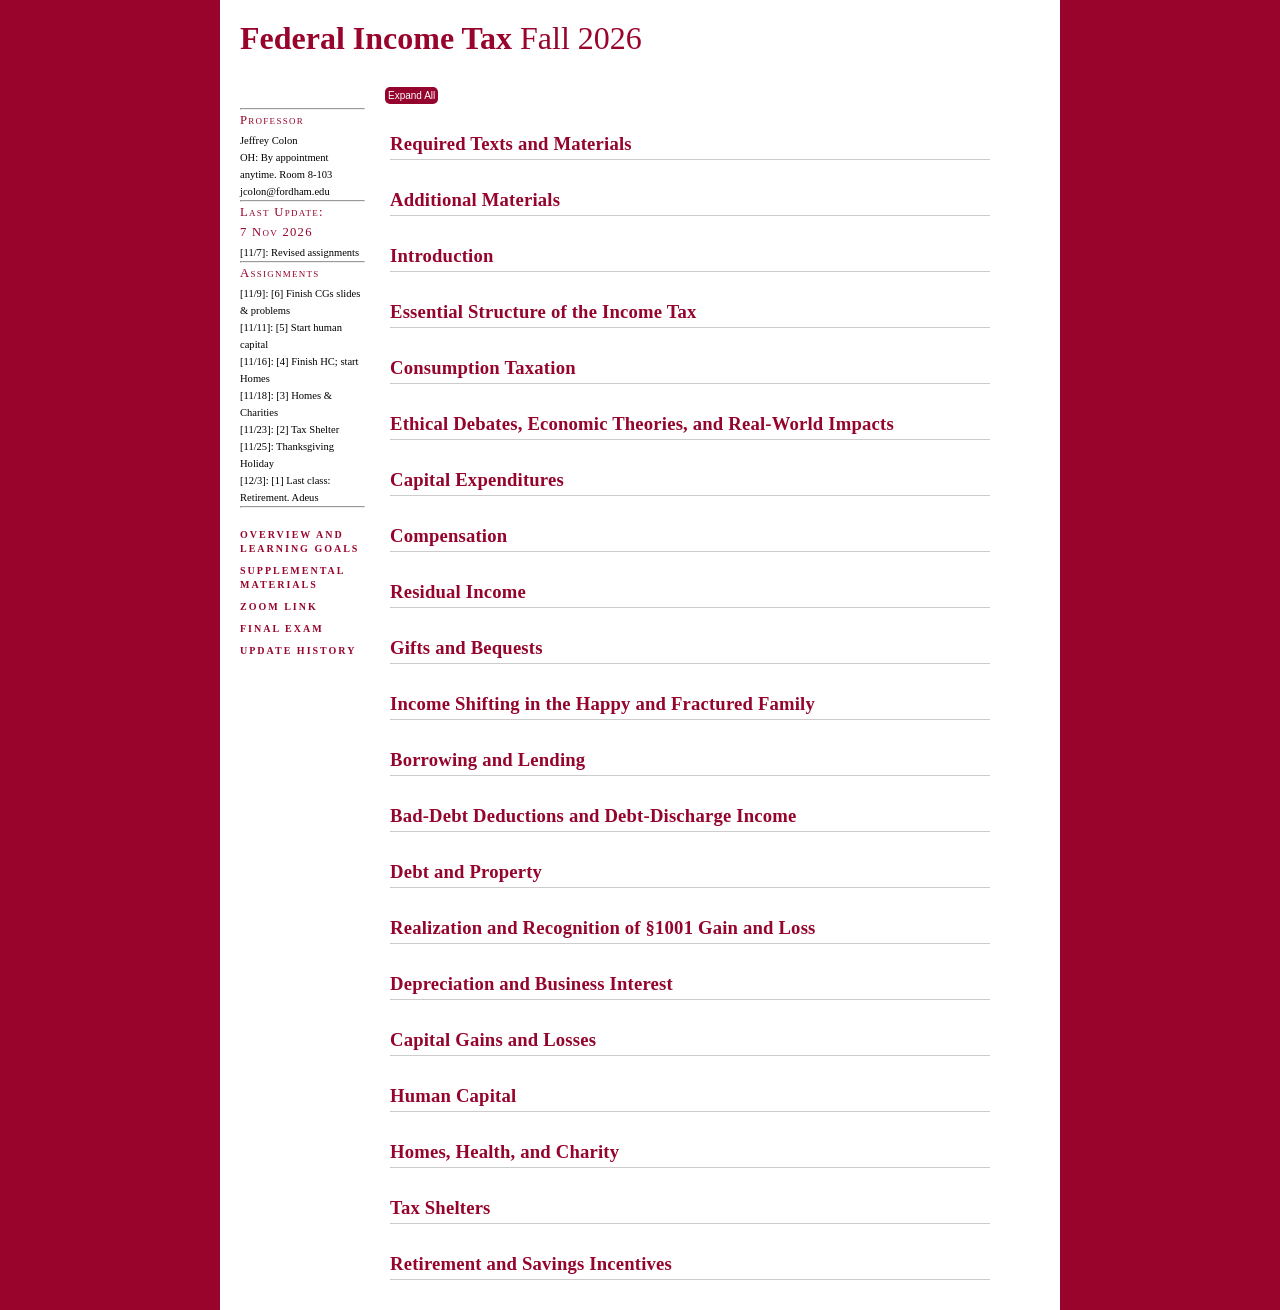
==== index.html @ 00ed0947 "Update" ====
<!DOCTYPE HTML>
  <html>
    <head>
      <title>Federal Income Tax 2026</title>
      <link href="global.css" type="text/css" rel="stylesheet">
      <style type="text/css">
    </style>
    
    <style>
      .reading {
          display: none;
      }
  
      h3 {
          cursor: pointer;
      }
   
   
      #toggle-all {
            margin-left: 20px;
            padding: 3px 3px;
            font-size: 10px; 
            background-color: #94042c;
            color: white;
            border: none;
            border-radius: 5px;
            cursor: pointer;
        }

        #toggle-all:hover {
            background-color: #94042c;
        }

   
   </style>

  
  </head>

<body>

<div class="content">
 <div class="title">
   <strong>Federal Income Tax</strong> Fall 2026
  </div>
  <br>
  
  <div class="sidebar">
        
    <div>
      <hr>
      <h1>Professor</h1>
      <small>Jeffrey Colon</a>
        <br>
      OH: By appointment anytime.
      Room 8-103
      jcolon@fordham.edu
      </small>
        <br>
        <hr>
      <h1>Last Update: 
        <br>7 Nov 2026</h1>  
        <small>
        
        [11/7]: Revised assignments
        </small>
          
        <hr>      
      <h1>Assignments</h1>
        <small>
        
        [11/9]: [6] Finish CGs slides & problems
          <br>
        [11/11]: [5] Start human capital
          <br>
        [11/16]: [4] Finish HC; start Homes
          <br>
        [11/18]: [3] Homes & Charities
          <br>  
        [11/23]: [2] Tax Shelter
          <br>
        [11/25]: Thanksgiving Holiday 
          <br>
        [12/3]: [1] Last class: Retirement.  Adeus
        </small>                  

        
      <hr>
      
    </div>
 
    <div data-spy="affix" data-offset-top="500" class="navbar affix-top">
      <div class="affix-child">
        <b> Something Extra</b>
      </div>
      <ul class="menu nav">
        <li class="active">
          <a href="overview.html"> <strong>Overview and Learning Goals</strong></a>
        </li>
        <li>
          <a href="extraresources.html"><strong>Supplemental Materials</strong></a>
        </li>
        <li>
          <a href="zoomlinks.html"><strong>Zoom link</strong></a>
        </li>
        
        <li>
          <a href="finalexam.html"><strong>Final Exam</strong></a>
        </li>

        <li>
          <a href="updatehistory.html"><strong>Update History</strong></a>
        </li>

      </ul>
    </div>


  </div>
   
  <button id="toggle-all">Expand All</button>

  <div class="article">

    <h3>Required Texts and Materials</h3>
    <ul class="reading">
      <li> Geier & Ricks, <em><a href="Geier-Ricks-Tax-11thEd-2025.pdf">U.S. Federal Income Taxation of Individuals</em> (2025)</a> (FIT).  The book is free!  Students may find useful to print it out and perhaps have it spiral bound.
          <ul>
            <li>Here's a <a href="https://docs.google.com/spreadsheets/d/1Tv4eVayvP6H67fetEHwWqNyU2NQYkloZyrz1DYq6rKU/edit?usp=sharing">spreadsheet </a>to note any errata.</li>
          </ul>  

      
      <li>The Code and Regs we'll be using this semester are here:  <a href="FIT CodeRegs 6Jan26.pdf">2026 FIT Code and Regs </a>, which is current through June 2026.  I recommend that you print it out (it's around 220 pages) and perhaps spiral bind it and keep it next to you to mark up during class and while doing the problems and readings.  You are welcome to use a commercial printed version, such as Foundation Press or CCH, which I prefer.  If you opt for a printed version, make sure that it reflects the OBBBA changes in 2025. </li> 
      
      <li>The Code and Regs are available on line at <a href="https://www.taxnotes.com/research">Tax Materials</a>. This is a fantastic free database of fundamental tax materials. On the Supplemental Materials, I show how to make a bookmark that will take you directly to the appropriate code or regulation section. All relevant tax materials are also available on BLaw, WL, Lexis, or Vital Law.</li>
     
      <li>Here is the <a href="FITCodeAndRegSections.xlsx">spreadsheet </a>listing the Code and Regs sections that was used to generate the class Code & Regs and the webpage of <a href="https://www.lawskypracticeproblems.org/codeandregs">Sarah Lawsky (Code & Regs) </a>where you can create you own.  Note, if the pdf exceeds 450 pages, the software will not generate footers with the applicable section numbers, which can make it difficult to figure where you are.</li>
      
      <li>For each topic, first read <em>FIT</em> and then any additional readings and problems.  Use the slides to focus on the important materials that we'll cover during the lectures.  Unless otherwise specified, you should do all of the problems in FIT, which I'll supplement with additional problems throughout the semester.</li> 

      <li>An interesting podcast on the use of AI by a large, NY law firm (Lowenstein): <a href="https://podcasts.apple.com/us/podcast/why-ai-might-actually-create-more-work-for-lawyers/id1056200096?i=1000776561632">AI and Lawyers</a> (July 2026)</li></li>

     
     
    </ul>
 
    <h3>Additional Materials</h3>

    <ul class="reading">  
     Below are additional readings and materials to which we'll refer throughout the semester.  This list may be updated during the semester, if necessary.
       <br>
        <ul>
          <li>  <a href="https://taxlawcenter.org/the-federal-tax-system-explained"> Fed. Tax System Explained (NYU)</a></li>
          <li><a href="https://www.irs.gov/newsroom/understanding-irs-guidance-a-brief-primer">Primer on IRS Guidance</a></li>
          <li><a href="https://taxlawcenter.org/tealbook/policy-options">Options to Broaden the Tax Base (NYU)</a></li>
          <li><a href="https://taxfoundation.org/tax-reform-guide/">Option to Reform America's Tax Code (Tax Foundation)</a></li>
          <li><a href="https://www.irs.gov/newsroom/irs-releases-tax-inflation-adjustments-for-tax-year-2026-including-amendments-from-the-one-big-beautiful-bill">Inflation adjustments for 2026 (abridged list)</a>; <a href="https://www.irs.gov/pub/irs-drop/rp-25-32.pdf">Rev. Proc. 2025-32 (unabridged list)</a></li>
          <li><a href="2025 1040.pdf"> Form 1040 (2025)</a></li>
          <li><a href="2025 Schedule 1-A.pdf">Form 1040 Schedule 1</a> (additional income and adjustments) </li>
          <li><a href="2025 Schedule 2.pdf">Form 1040 Schedule 2</a> (additional taxes)</li>
          <li><a href="2025 Schedule 3.pdf">Form 1040 Schedule 3</a> (additional credits and payments)</li>
          <li><a href="https://www.irs.gov/forms-pubs/schedules-for-form-1040">Additional 1040 Schedules</a> (A, B, C, etc.)</li>
          <li><a href="Britney Spears TC Edited.pdf">Tax me baby one more time</a>. Britney Spear's 2025 Tax Court petition. </li>
          <!-- <li><a href="Ways and Means Tax Proposals 18Jan25">Ways and Means Revenue Estimates for Tax Proposals (Jan 2025)</a></li> -->
        </ul>
    
    
     <!-- table id="homeworks"> 
         <tr>
            <td> Homework </th>
            <td> Due Date</th>
            <td colspan="3">Solutions</th>
            </tr>
          <tr>
            <td><a href="https://www.irs.gov/newsroom/understanding-irs-guidance-a-brief-primer">Primer on IRS Guidance</a></td>
            <td><a href="https://www.irs.gov/pub/irs-pdf/f1040.pdf"> Form 1040 (2023)</a></td>
            <td><a href="https://www.irs.gov/pub/irs-pdf/f1040s1.pdf">Form 1040 Schedule 1 </a> </td>
            
          </tr>
      </table>    -->     
    </ul> 
    

   <h3>Introduction</h3>

    <ul class="reading">  
      <li>
          <small>FIT:</small> Introduction (skim lightly),
          
          <small class="pull-right">
            <a href="slides/FIT_Intro_2026F.pptx" class="link link-slides">Slides</a>  
          </small>
          
          but substitute this brief description of <a href="Loper Excerpt.pdf">Loper Bright v. Raimondo (S. Ct. 2024)</a> for the discussion of <em> Chevron</em> on pp. xxv-xxvi.  For the truly ambitious, here's the unabridged case: <a href="https://www.taxnotes.com/tax-notes-today-federal/litigation-and-appeals/supreme-court-overrules-chevron/2024/07/01/7kdy7">Loper Bright Enterprises Inc. v. Raimondo</a>, 144 S. Ct. 2244 (2024).  This case potentially promises a lifetime of future tax litigation.
      </li> 

      <li>Skim very lightly Britney's Tax Court petition under Additional Materials</li>
       
      <li>
        <small>CODE & REGS</small>:
        7805(a), (b), and (e); 1502; 7701(a)(1) and (3); 301.7701-3(a) and (b)(1)(ii) (all skim only)
      </li> 

      </li>
    </ul> 

   <h3>Essential Structure of the Income Tax</h3>
       <ul class="reading">  
          <li>
            <small>FIT</small>: Ch. 1, but pp. 32-43 skim only
            <small class="pull-right">
              <a href="slides/FIT_StructureIncomeTax_2026F.pptx" class="link link-slides">Slides</a>  
            </small>  
          
            <ul>
              <li>Because this chapter presents an overview of many of the topics that we'll cover this semester, it can be a bit of a slog.  But don't despair, as we have the entire course to fill in the details.  I recommend coming back and reviewing this chapter, especially Part A, throughout the semester. </li>

              <li>We cover problems on pp. 24-25 after slide 13.</li>

              <li>For the rate tables on p. 31 and problem 1 on p. 43, substitute the inflation adjusted rates in Rev. Proc. 2025-32 under additional materials (or the slides).  For prob. 2 on p. 44, read &sect;170(b)(1)(G)(iii)(I) and &sect;170(p).  </li>

  

            </ul>
                
              <li>
                <small>CODE & REGS</small>: 1(a) and (c); 61(a)(1)-(14); 61(a); 61(a)(1), (2), (3), (4), and 17; 63(a), (b) (c)(7), (d), (3); 67(a), (b), and (g); 161; 165(a) and (c); 167(a); 262(a); 263(a)(1) and (2); 1001(a) and (b); 1011(a); 1012(a); 1211(b); 1221 and 1222. All are skim lightly but should be referred to when doing the problems.  We'll revisit these provisions later in the semester.
              </li>

           
          
          <li>
            <small>ADDITIONAL READINGS & MATERIALS</small>
              <ul>
                <li>Skim Form 1040 and Schedules 1-3 </li>
              </ul>
          </li>
          
        </ul>

      <h3>Consumption Taxation</h3>

            <ul class="reading">  
            <li>
                <small>FIT:</small> Ch. 2
                    <small class="pull-right">
                    <a href="slides/FIT_ConsumptionTaxes_2026F.pptx" class="link link-slides">Slides</a>  
                </small>
              
              <li>
                <small>CODE & REGS:</small> 103; 163(a), (d)(1) and (k); 179(a); 121(a), (b)(1) and (2); 219(a); 265(a)(2); 408A(c)(1); 530A; 1014(a)(1).  All are skim very lightly as we'll come back to them later in the semester.
              </li>
          </ul> 

         
        
      
    <h3>Ethical Debates, Economic Theories, and Real-World Impacts</h3>

      <ul class="reading">  
          <li>
              <small>FIT:</small> Ch. 3: Focus on pp. 62-65; pp. 69-70 (overview of progression of tax rates over time; skim lightly); pp. 72-81 (skim the charts, some of which are updated in the slides); 82-85 (to Fairness & Wage Tax); 89; and 99-103 (tax expenditures).
                  <small class="pull-right">
                  <a href="slides/FIT_EthDebate_2026F.pptx" class="link link-slides">Slides</a>  
              </small>
       

            <ul>
              <li>This chapter covers a lot of tax policy issues, many of which are subject to fierce debates.  We won't have time to cover all of the topics in great detail.  If these topics interest you, I recommend taking the Tax Policy class, which is offered each year.</li>
            </ul>
  
          <li> <small>CODE & REGS</small>
            
          <li><small>ADDITIONAL READINGS</small>: 
            <ul>
              <li>Some of issues relating to the distribution of wealth and tax liabilities, including issues on how to measure income and taxes, are covered very clearly in this recent JCT report, <a href="JCT_47_24 High Income Taxpayers.pdf">Present Law and Background on the Income Taxation of High Income and High Wealth Taxpayers</a>, JCX-47-24 (Sept. 10, 2024).  Please just skim the tables.  
              <li> <a href="US Taxes Too High Or Too Low Choose Your Chart.pdf">Are Americans Overtaxed? (BB Jan 2025)</a>
            </ul>
          
           
      </ul> 


    <h3>Capital Expenditures
      </h3>

      <ul class="reading">  
       <li>
          <small>FIT:</small> Ch. 4
              <small class="pull-right">
              <a href="slides/FIT_CapExpend_2026S.pptx" class="link link-slides">Slides</a>  
          </small>
       
       <li><small>CODE & REGS:</small> 162(a); 212; 263(a)(1); 263A(a) and (b); 1.263(a)-1(a), (d), and (f); 1.263(a)-2(d)(1), (e)(1), (f)(1) and (2)(iii); 1.263(a)-3(d), (h)(1), (i)(1), (j)(1), (k)(1), and (l)(1); 1.263(a)-4(b)(1) and (3), (c), (d)(2), (d)(3), (d)(4), (e)(4)(iii), (f)(1) and (8); 1.263-5(a)(1)-(10).  The list is a bit long, but you only need to skim the listed regs.

        <li>Here is a pdf of the <a href="263 Regulations.pdf">263 Regulations </a>in all of their glory.  The software used to generate the Code & Regs doesn't permit choosing subparagraphs of the regulations, and given their length, it can't generate a footer with the page numbers and section numbers.  You may wish to separate the particular provisions we cover in class and manually insert them in your Code & Regs.</li>
       
       <li><small>ADDITIONAL READINGS</small>
          <ul>
            <li><a href="https://www.taxnotes.com/research/federal/irs-guidance/revenue-rulings/indopco-decision-doesnt-affect-deductibility-of-advertising-costs/dgn2?highlight=92-80">Rev. Rul. 92-80</a></li>
            <li><a href="https://www.taxnotes.com/research/federal/irs-guidance/revenue-rulings/indopco-does-not-affect-training-costs/dgxk?highlight=96-62">Rev. Rul. 96-62</a></li>
          </ul>
      
      
      </ul>


    <h3>Compensation</h3>

    <ul class="reading">  
     <li>
        <small>FIT:</small> Ch. 5
            <small class="pull-right">
            <a href="slides/FIT_Compensation_2026S.pptx" class="link link-slides">Slides</a>  
        </small>
      
      <li>   
        <small>CODE & REGS</small>: 61(a)(1); 83(a), (b), (c), and (h); 102(c); 119(a) and (b); 132(a)-(f), h(2)(A) and h(3), and j(1); 224; 225; 1.61-2(a)(1), (d); 1.83-7(a); all of the 132 regulations cited in the problems on pp. 140-142; 
       
      <li>
        <small>ADDITIONAL READINGS</small>: 
          <ul> 
            <li><a href="https://www.taxnotes.com/research/federal/irs-guidance/notices/guidance-provided-tip-overtime-income-deductions-2025/7t9d6">Rev. Proc. 2025-69 </a>, which provides guidance on determining and reporting tips and overtimes under &sect&sect224 and 225.  Skim lightly only as it could be useful to assist any friends or family receiving tips or overtime.

          </ul>
    </ul> 

   <h3>Residual Income</h3>

    <ul class="reading">  
     <li>
        <small>FIT:</small> Ch. 6
            <small class="pull-right">
            <a href="slides/FIT_Residual_Income_2026F.pptx" class="link link-slides">Slides</a>  
        </small>
      
      <li>   
        <small>CODE & REGS:</small> 61; 109; 1019
       
      <li>
        <small>ADDITIONAL READINGS:</small>
        <ul>
          <li><a href="https://www.prnewswire.com/news-releases/distinctive-assets-once-again-celebrates-hollywoods-biggest-night-with-its-legendary-everyone-wins-nominee-gift-bags-302700642.html">Oscar freebie bag items</a>For 2026, the Oscar freebie bag is worth 360k</li>
          <li><a href="Sherrif Inmate Food.pdf">Sheriff's use of inmate food fund is taxable income</a></li>
          <li><a href="https://www.taxnotes.com/research/federal/court-documents/court-opinions-and-orders/supreme-court-upholds-mandatory-repatriation-tax-moore/7kd4v">Moore v. US</a> 602 U.S. 572 (2024)</li>
        </ul>
    </ul> 

  <h3>Gifts and Bequests</h3>

    <ul class="reading">  
     <li>
        <small>FIT:</small> Ch. 7
            <small class="pull-right">
            <a href="slides/FIT_GiftBequest_2026S.pptx" class="link link-slides">Slides</a>  
        </small>
      
      <li>   
        <small>CODE & REGS:</small>101(a), (c), and (g)(1); 102; 1014(a); 1015(a); 1041(a) and (b) 

      
       
      <li>
        <small>ADDITIONAL READINGS:</small>
        <ul>
          <li><a href="Sugar Daddies.pdf"> Tax Issues of Sugar Daddy Relationship</a> </li>
          
          <li><a href="propublica.org-How Harlan Crow Cut His Taxes With Clarence Thomas Cruises  ProPublica.pdf">Gift Tax Issues of Justice Thomas</a></li>

          <li>Recent TC gift case<a href="https://www.casemine.com/judgement/us/6098db734653d030f4640555">, Pesante v. CIR</a>, Bench Opinion, (2021)</li> (skim only).

          <li><a href="PLR 7004070461A.docx">PLR 7004070461A</a> Taxation of receipts from panhandling</li>

          <li><a href="https://www.taxnotes.com/research/federal/court-documents/court-opinions-and-orders/earnings-from-street-hustling-is-self-employment-income/1q3l6?highlight=panhandling">Basada v. CIR (TC Mem. 1998-144)</a> What if panhandling is part of other street hustling activities such as pimping and gambling?</li>

          <li> <a href="CRS Estate and Gift.pdf">Overview of G&E Tax</a>.  Notice how few people this affects.  Trusts are discussed on pp. 18-20.  Skim lightly only.      
        </ul>
          
    </ul>   
  
  <h3>Income Shifting in the Happy and Fractured Family</h3>

      <ul class="reading">  
       <li>
          <small>FIT:</small> Ch. 8
              <small class="pull-right">
              <a href="slides/FIT_IncomeShifting_2026F.pptx" class="link link-slides">Slides</a>  
          </small>
        
        <li>   
          <small>CODE & REGS:</small>1(a)-(e) (skim rate schedules), 1(g) (skim very lightly); Note: all the trust provisions are skim lightly only, but you should refer to them to answer the problems on pp. 220-221, 671; 673(a); 674(a); 675 (skim lightly); 676(a); 1041; <a href="https://www.taxnotes.com/research/federal/cfr26/301.7701-18">301-7701-8 </a> (definition of husband and wife for federal tax purposes)
         
        <li>
          <small>ADDITIONAL READINGS</small>
      </ul>     

  <h3>Borrowing and Lending</h3>

      <ul class="reading">  
       <li>
          <small>FIT:</small> Ch. 9
              <small class="pull-right">
              <a href="slides/FIT_BorrowLend_2026F.pptx" class="link link-slides">Slides</a>  
          </small>
        
        <li>   
          <small>CODE & REGS:</small>61(a)(4); 72(a)(1),(b)(1), (b)(3)(A), (e)(4)(A), (t)(1) and (2); 163(e); 1.263(a)-4(d)(2)(i)(B) and (d)(2)(vi); 1272(a)(1); 1341; 7872 (just subsections covered in class and readings)
         
        <li>
          <small>ADDITIONAL READINGS</small>
            <ul>
              <li><a href="Tunkle v CIR 2026.pdf">Tunkle v. CIR</a> (2026)</a> (recent case involving the former Sec. of the Treasury)</li>
              <li><a href="https://www.taxnotes.com/research/federal/court-documents/court-opinions-and-orders/tax-court-decision-vacated-hyatt-loyalty-program-case/7vrcn">Hyatt Corp. v CIR</a> (7th Cir. 2026) (claim of right issue)</li>
            </ul>


      </ul>     

    <h3>Bad-Debt Deductions and Debt-Discharge Income</h3>

      <ul class="reading">  
       <li>
          <small>FIT:</small> Ch. 10
              <small class="pull-right">
              <a href="slides/FIT_BadDebt_COD_2025S.pptx" class="link link-slides">Slides</a>  
          </small>
        
        <li>   
          <small>CODE & REGS: 108 (just subsections covered in class), 1017</small>
         
        <li>
          <small>ADDITIONAL READINGS</small>
      </ul>     


    <h3>Debt and Property</h3>

      <ul class="reading">  
       <li>
          <small>FIT:</small> Ch. 11
              <small class="pull-right">
              <a href="slides/FIT_DebtandProperty_2026S.pptx" class="link link-slides">Slides</a>  
          </small>
        
        <li>   
          <small>CODE & REGS:</small>108(c), (e)(5); 1001(b); 1.1001-2(a)(1) and (2); 1.1001-2(c), Examples 7 (recourse) and 8 (nonrecourse)
         
        <li>
          <small>ADDITIONAL READINGS</small>
      </ul> 

    <h3>Realization and Recognition of §1001 Gain and Loss</h3>

      <ul class="reading">  
       <li>
          <small>FIT:</small> Ch. 12
              <small class="pull-right">
              <a href="slides/FIT_NonrecognitionGL_2026S.pptx" class="link link-slides">Slides</a>  
          </small>
        
        <li>   
          <small>CODE & REGS:</small>1001(a)-(d); 1031(a)-(d); 1033(a)(1), (2)(A) and (B), 1033(b)(1) and (2), 1033(e); 1223(1) and (2); 1.1031(d)-2, Exs. 1 and 2 (covers the rules for transfers and receipt of encumbered property--a bit tricky)
         
        <li>
          <small>ADDITIONAL READINGS</small>
            <ul>
              <li> <a href="https://www.americanbar.org/groups/real_property_trust_estate/resources/real-estate/1031-exchange/?login">Overview of 1031</a>.  ABA overview of 1031 exchanges.</li>
            
              <li><a href="https://www.taxnotes.com/tax-notes-today-federal/capital-gains-and-losses/irs-extends-replacement-period-livestock-sold-due-drought/2026/09/16/7wpbc">Replacement Period for Livestock</a></li>

              <li><a href="https://www.taxnotes.com/tax-notes-today-federal/charitable-giving/couples-casualty-loss-charitable-reservist-deductions-denied/2026/09/24/7wq2t">Williams v. CIR</a> (TC 2026). How not to obtain a casualty loss deduction (skim lightly) </li>


            </ul>
      </ul> 

    <h3>Depreciation and Business Interest</h3>

      <ul class="reading">  
       <li>
          <small>FIT:</small> Ch. 13
              <small class="pull-right">
              <a href="slides/FIT_DepreciationBusInt_2026F.pptx" class="link link-slides">Slides</a>  
          </small>
        
        <li>   
          <small>CODE & REGS: 163(j) (skim only); 167(a) and (c); 168(a)-(e); 179(a), (b)(1)-(3), (d)(1), (e); 280F; 1016(a)(2)</small>
         
        <li>
          <small>ADDITIONAL READINGS</small>
            <ul>
              <li> Note: some of the limits under 179, 280F have been modified since the book was published. Pls check the spreadsheet for the new numbers.</li>
              <li> <a href="https://www.irs.gov/pub/irs-drop/n-26-11.pdf">Notice 2026-11</a> (interim guidance on 168(k)) The lightest of skim</li> 
            </ul>
      </ul> 


    <h3>Capital Gains and Losses</h3>

      <ul class="reading">  
       <li>
          <small>FIT:</small> Ch. 14, skip 397-398 (1212(b) carryover rule)
              <small class="pull-right">
              <a href="slides/FIT_CapitalGainsLosses_2026S.pptx" class="link link-slides">Slides</a>  
          </small>
        
        <li>   
          <small>CODE & REGS: 1(h); 1221; 1231, 1245, 1250; and 1411</small>
         
        <li>
          <small>ADDITIONAL READINGS</small>
            <ul>
              <li> <a href="History of Adjusting Basis for Inflation Mar 2026.pdf">Brief history of adjusting basis for inflation</a> (Mar. 2026)</li>
              <li> <a href="Real Estate Recapture Mar 2026.pdf"> Discussion of some of the tax issues of real estate investing, including depreciation and capital gains.</a> (Mar. 2026)</li>
            </ul>
      </ul> 

   

  <h3>Human Capital</h3>

       <ul class="reading">  
       <li>
          <small>FIT:</small> Ch. 16
              <small class="pull-right">
              <a href="slides/FIT_HumanCapital_2026F.pptx" class="link link-slides">Slides</a>  
          </small>
        
        <li>   
          <small>CODE & REGS: 117; 127; 25A; 104(a)(2); 221; 1.162-5(a)</small>
         
        <li>
          <small>ADDITIONAL READINGS</small>
            <ul>
              <li><a href="https://www.taxnotes.com/taxpractice/individual-income-taxation/settlement-proceeds-taxable-lack-claimed-injury-or-sickness/2025/10/06/7t29w">Fortune-Paladino v. CIR</a>T.C. Memo. 2025-101 (2025) (taxation of settlement proceeds for emotional distress)</li>
              <li><a href="https://www.irs.gov/publications/p970.html">IRS Pub. 970: Tax Benefits for Education (2025)</a></li>
              <li><a href="Students Loans NYT Apr 2026.pdf">NYT Article (Apr 2026) on the non-payment of students loans and the limits of qualified scholarships for one Princeton student </a> </li>
            </ul>
      </ul> 

  <h3>Homes, Health, and Charity</h3>

      <ul class="reading">  
      <li>
         <small>FIT:</small> Ch. 17: skip 507-510
             <small class="pull-right">
             <a href="slides/FIT_HomeHealthCharity_2026S.pptx" class="link link-slides">Slides</a>  
         </small>
       
       <li>   
         <small>CODE & REGS: 36B (skim); 105(b) and 106; 121; 125(d), (f) and (i); 163(h)(3); 165(c)(3) and (h); 170(a), (b)(1)(A)(ii), (b)(1)(B), (b)(1)(C)(i), (b)(1)(I), (e)(1)-(3), 170(p); 213; 223 (skim); 1.170A-1(c)(1)</small>
        
       <li>
         <small>ADDITIONAL READINGS</small>
          <ul>
            <li><a href="https://www.irs.gov/pub/irs-wd/202505002.pdf">PLR 202505002</a> (deductibility of of IVF procedures, gestational surrogacy)</li>
            <li><a href="https://www.taxnotes.com/tax-notes-today-federal/charitable-giving/failure-get-qualified-appraisals-excused-deduction-dispute/2025/04/10/7ryq7">WT Art Part. v. CIR, TC Memo 2025-30</a>  (skim very lightly; illustrates the administrative challenges and hurdles of large art donations). </li>
          </ul>
     </ul> 

  <h3>Tax Shelters</h3>

     <ul class="reading">  
      <li>
         <small>FIT:</small> Ch. 15: pp. 432-439, 446-451 (skim lightly only); 451-461
             <small class="pull-right">
             <a href="slides/FIT_TaxShelters_2026S.pptx" class="link link-slides">Slides</a>  
         </small>
       
       <li>   
         <small>CODE & REGS:  163(d); 461(l); 465(a)(1), (b)(5), (b)(6); 469(a)(1)(A), (a)(2), (b), (c)(7), (e)(1), (g), (i); </small>
        
       <li>
         <small>ADDITIONAL READINGS</small>
     </ul>    

 <h3>Retirement and Savings Incentives</h3>

     <ul class="reading">  
      <li>
         <small>FIT:</small> None
             <small class="pull-right">
             <a href="slides/FIT_RetirementPlans_2026S.pptx" class="link link-slides">Slides</a>  
         </small>
       
       <li>   
         <small>CODE & REGS:  Coming </small>
        
       <li>
         <small>ADDITIONAL READINGS</small>
          <ul>
            <li><a href="2026_Retirement_Accounts_19Apr26.xlsx">Retirement Accounts Spreadsheet</a> </li>
            <li><a href="Traditional or Roth WSJ.pdf">Roth or Regular IRA</a> (WSJ 2026)</li> 
            <li><a href="https://www.irs.gov/publications/p590a">IRS Publication on (all types of) IRAs</a> </li>
          
          
          </ul>
     </ul>   









<script>
  document.addEventListener('DOMContentLoaded', function () {
      var headings = document.querySelectorAll('h3');
      var readingLists = document.querySelectorAll('.reading');
      var toggleAllButton = document.getElementById('toggle-all');

      var allExpanded = false;  // Track whether all sections are currently expanded or collapsed

      headings.forEach(function (h3) {
          h3.addEventListener('click', function () {
              var readingList = this.nextElementSibling;
              readingList.style.display = readingList.style.display === 'none' ? 'block' : 'none';
          });
      });

      toggleAllButton.addEventListener('click', function () {
          allExpanded = !allExpanded;  // Flip the current state

          readingLists.forEach(function (list) {
              list.style.display = allExpanded ? 'block' : 'none';
          });

          toggleAllButton.textContent = allExpanded ? 'Collapse All' : 'Expand All';
      });
  });
</script>



</body>
</html>
---- global.css ----
/* CSS Document */

/*table elements*/

#homeworks {
	border-collapse: collapse;
	width: 100%;
  }
  
  #homeworks td, #homeworks th {
	border: 1px solid #ddd;
	padding: 8px;
	text-align: center;
  }
  
  #homeworks tr:nth-child(even){background-color: #f2f2f2;}
  
  #homeworks tr:hover {background-color: #ddd;}
  
  #homeworks th {
	padding-top: 12px;
	padding-bottom: 12px;
	text-align: center;
	background-color: #98042c;
	color: white;
  }


* {
    padding: 0;
    margin: 0;
}

a:link {text-decoration: none;
	color: 	#98042c;}

/*
	a:visited {
	text-decoration: none;
	color:#0000FF
		}*/


a, a:visited {
	text-decoration: none;
	color: 	#98042c;
}

a:hover {
	background-color: transparent;
	text-decoration: underline;
	}

a:active {
	color:#B2F511}

	.affix-child {
	display: none;
}

.article {
		margin-left: 150px;
		margin-right: 50px;
		padding: 0;
		line-height: 1.5em;
		position: relative;
}

.article ul {
    line-height: 1.5em;
}

body {
	margin: 0 auto 0 auto;
	padding: 0;
	background-color: #98042c;
	width: 840px;
	font-family: "Avenir", Verdana;
	font-size: 0.95em;
}
	  
/*
BODY
{
  color: #000000;
  background-color:#FFFFFF;
  margin: 0;
  padding: 0;
}*/

.header{
  margin: 0;
  padding-top: 12px;
  font-weight: normal;
  text-align: center;
  color:#00000;
  font-family: "Avenir",Verdana, Arial, Helvetica, sans-serif;
  background-color:#FFFFFF;
}

h1, h2, h3, h4, h5 {
    color: 	#94042c;
    background-color: inherit;
    font-weight: normal;
    padding: 0 0 5px 0;
    margin: 15px 0 0 0;
    border: none;
    clear: right;
}

h3 {
    font-size: 14pt;
    margin: 30px 0 15px 0;
    letter-spacing: 0.01em;
    border-bottom: 1px solid #ccc;
	line-height: 20px;
	font-weight: bold;
}

/*
h1, h2, h3, h5 {
	font-family: "Avenir",Verdana, Arial, Helvetica, sans-serif;
	margin-top: 0;
	margin-bottom: 0;
	}*/
h4 {
	margin-left: 0px;
	margin-top: 0;
	margin-bottom: 0;
	color:#94042c;
	font-weight: bold;
	}
/*h3 {background-color:#d41394;
	padding: 5px 0px 5px 20px;
	}

#updates h5 {
	text-align: center;
	font-weight: bold;
	margin-bottom: 0;
	margin-top: 0;
	}*/
h4 ul {
	margin-top: 0;
	margin-bottom: 0;
	}	
	
/*.content{
	margin: 0 auto 0 auto;
	padding: 0;
	background-color: #33333f;
	width: 840px;
	font-family: "Avenir", Verdana;
	font-size: 0.95em;
}	*/

.link {
    background-position: 3px center;
    padding-left: 20px;
    padding-right: 5px;
    background-repeat: no-repeat;
}

.link.link-slides{
	background-image: url();
}
	
.content {
	margin: 150;
	padding: 15px 20px;
	background-color: #ffffff;
	/* height: 100%; */
}


/*.content {
		margin-left: 150px;
		margin-right: 50px;
		padding: 0;
		line-height: 1.25em;
		position: relative;
}*/


.menu {
    list-style: none;
    margin-left: 0px;
    text-transform: uppercase;
    font-size: 10px;
    letter-spacing: 2px;
    width: 125px;
}

.menu li {
    padding-bottom: 8px;
}

.menuSection { 
	float: left;  
	width: 200px;
	margin: 8px;
	padding: 1px 1px 1px 1px;
	border-top-width: 5px; 
	background-color: #FFFFCC;
	font-family: Verdana, Arial, Helvetica, sans-serif;
	font-size: .75em;
	margin-bottom: 10px;
	border: 1px solid;
}

.lastUpdate { 
	float: left;  
	width: 200px;
	margin: 8px;
	padding: 1px 1px 1px 1px;
	border-top-width: 5px; 
	background-color: #FFFFCC;
	font-family: Verdana, Arial, Helvetica, sans-serif;
	font-size: .75em;
	margin-bottom: 10px;
	border: 1px solid;
}
	
li {
    display: list-item;
    text-align: -webkit-match-parent;
}

.link.link-slides {
    background-image: url(pptx.png);
}

.menuSection h3 {
	text-align: center;
	font-weight: bold;
	margin-bottom: 0;
	margin-top: 0;
	background-color:#8b324d;
	padding: 5px 0px 5px 5px;
}

.person {
    margin-bottom: 3px;
    display: block;
}

.pull-right {
    float: right;
}

.sidebar {
    margin: 3px 0 0 0;
    padding: 0;
    float: left;
    width: 125px;
    font-size: 9.5pt;
}

.sidebar div {
    line-height: 12pt;
	margin-bottom: 5px;
	margin-top: 20px;
}
.sidebar h1 {
    font-size: 9.5pt;
    font-weight: normal;
    font-variant: small-caps;
    letter-spacing: 0.1em;
    margin: 0 0 2px 0;
    padding: 0;
    line-height: 20px;
}

.sidebar h2 {
	color: #000000;
	font-size: 9.5pt;
    font-weight: normal;
    font-variant: small-caps;
    letter-spacing: 0.1em;
    margin: 0 0 2px 0;
    padding: 0;
    line-height: 20px;
}

.reading {
    font-size: 0.85em;
    padding-left: 15px;
}

reading small {
    color: #666;
}

small {
    font-size: smaller;
}

.title,
.title a {
    color:#98042c;
    font-size: 24pt;
    margin-bottom: 10px;
    margin-top: 5px;
}

ul {
    display: block;
    list-style-type: disc;
    margin-block-start: 1em;
    margin-block-end: 1em;
    margin-inline-start: 0px;
    margin-inline-end: 0px;
    padding-inline-start: 0px;
}

ul {
    line-height: 1.4em;
    list-style-type: circle;
    list-style-image: none;
    margin: 0 0 0.5em 1.2em;
    color: __text_alt__;
}

ul {
	margin-top: 0}

ul li ul {
	margin-top: 0}
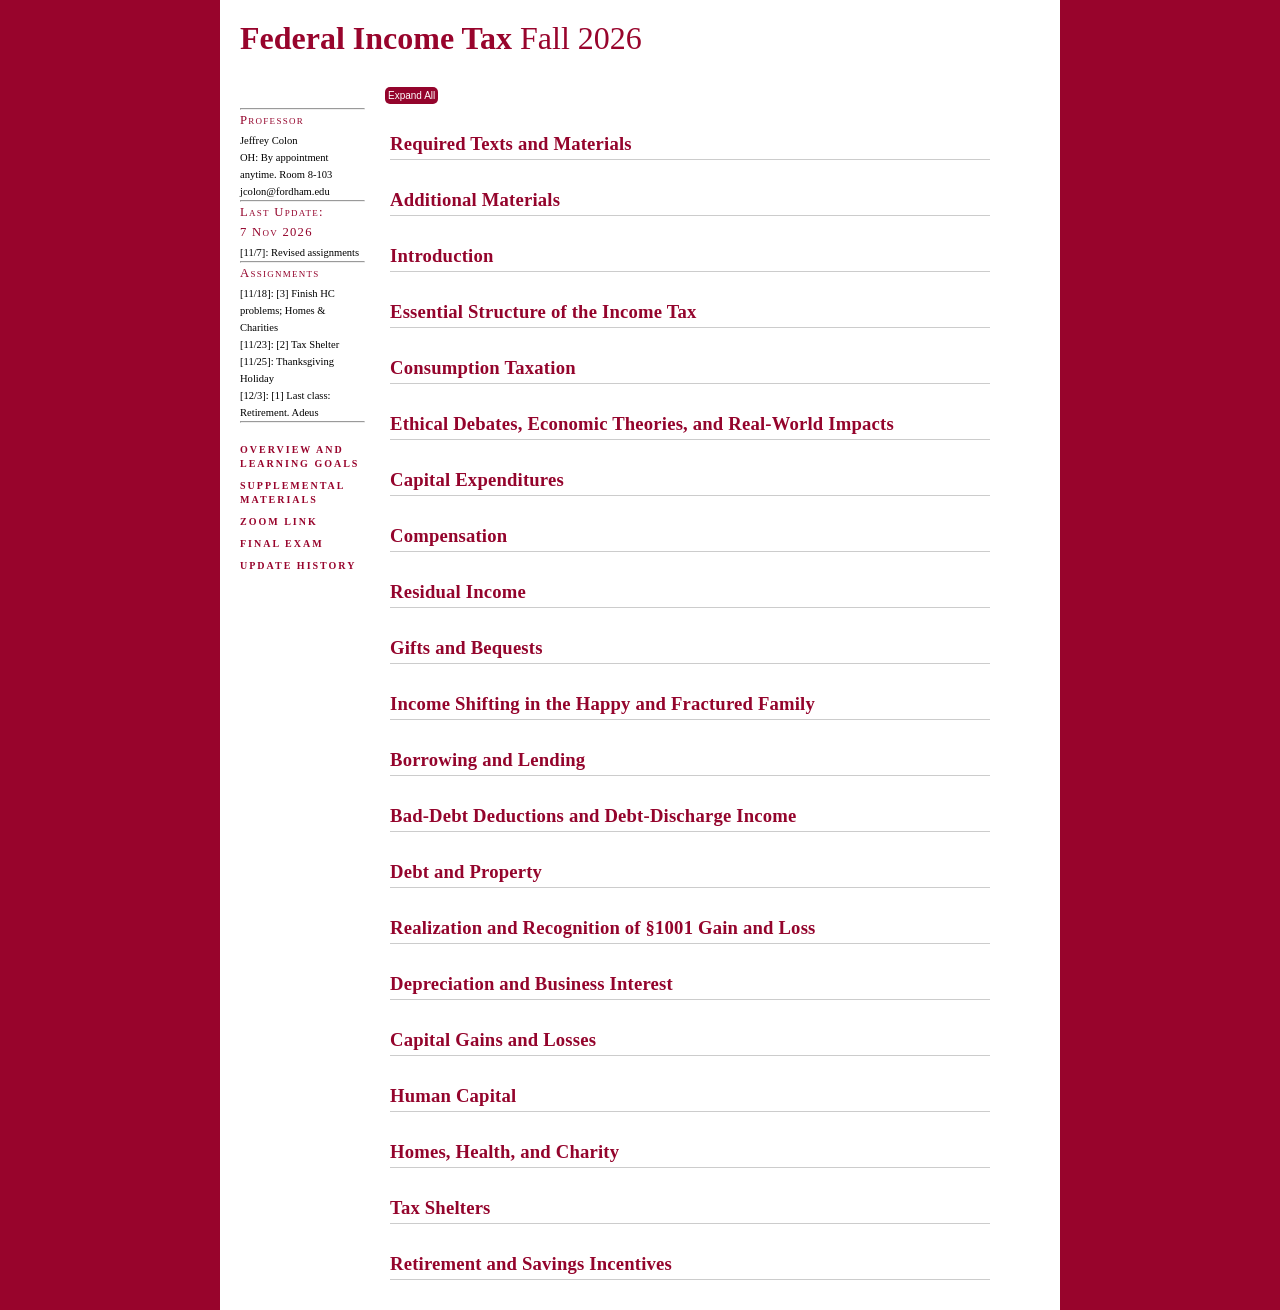
==== commit 1db63767: "Update" ====
--- a/index.html
+++ b/index.html
@@ -68,14 +68,8 @@
         <hr>      
       <h1>Assignments</h1>
         <small>
-        
-        [11/9]: [6] Finish CGs slides & problems
-          <br>
-        [11/11]: [5] Start human capital
-          <br>
-        [11/16]: [4] Finish HC; start Homes
-          <br>
-        [11/18]: [3] Homes & Charities
+              
+        [11/18]: [3] Finish HC problems; Homes & Charities
           <br>  
         [11/23]: [2] Tax Shelter
           <br>
@@ -592,6 +586,7 @@
             <li><a href="2026_Retirement_Accounts_19Apr26.xlsx">Retirement Accounts Spreadsheet</a> </li>
             <li><a href="Traditional or Roth WSJ.pdf">Roth or Regular IRA</a> (WSJ 2026)</li> 
             <li><a href="https://www.irs.gov/publications/p590a">IRS Publication on (all types of) IRAs</a> </li>
+            <li><a href="https://www.napa-net.org/news/2024/5/court-backs-401k-beneficiary-designation-estate-claim/">P&G v. Rolison (2026)</a>Be careful with your beneficiary designations</li>
           
           
           </ul>
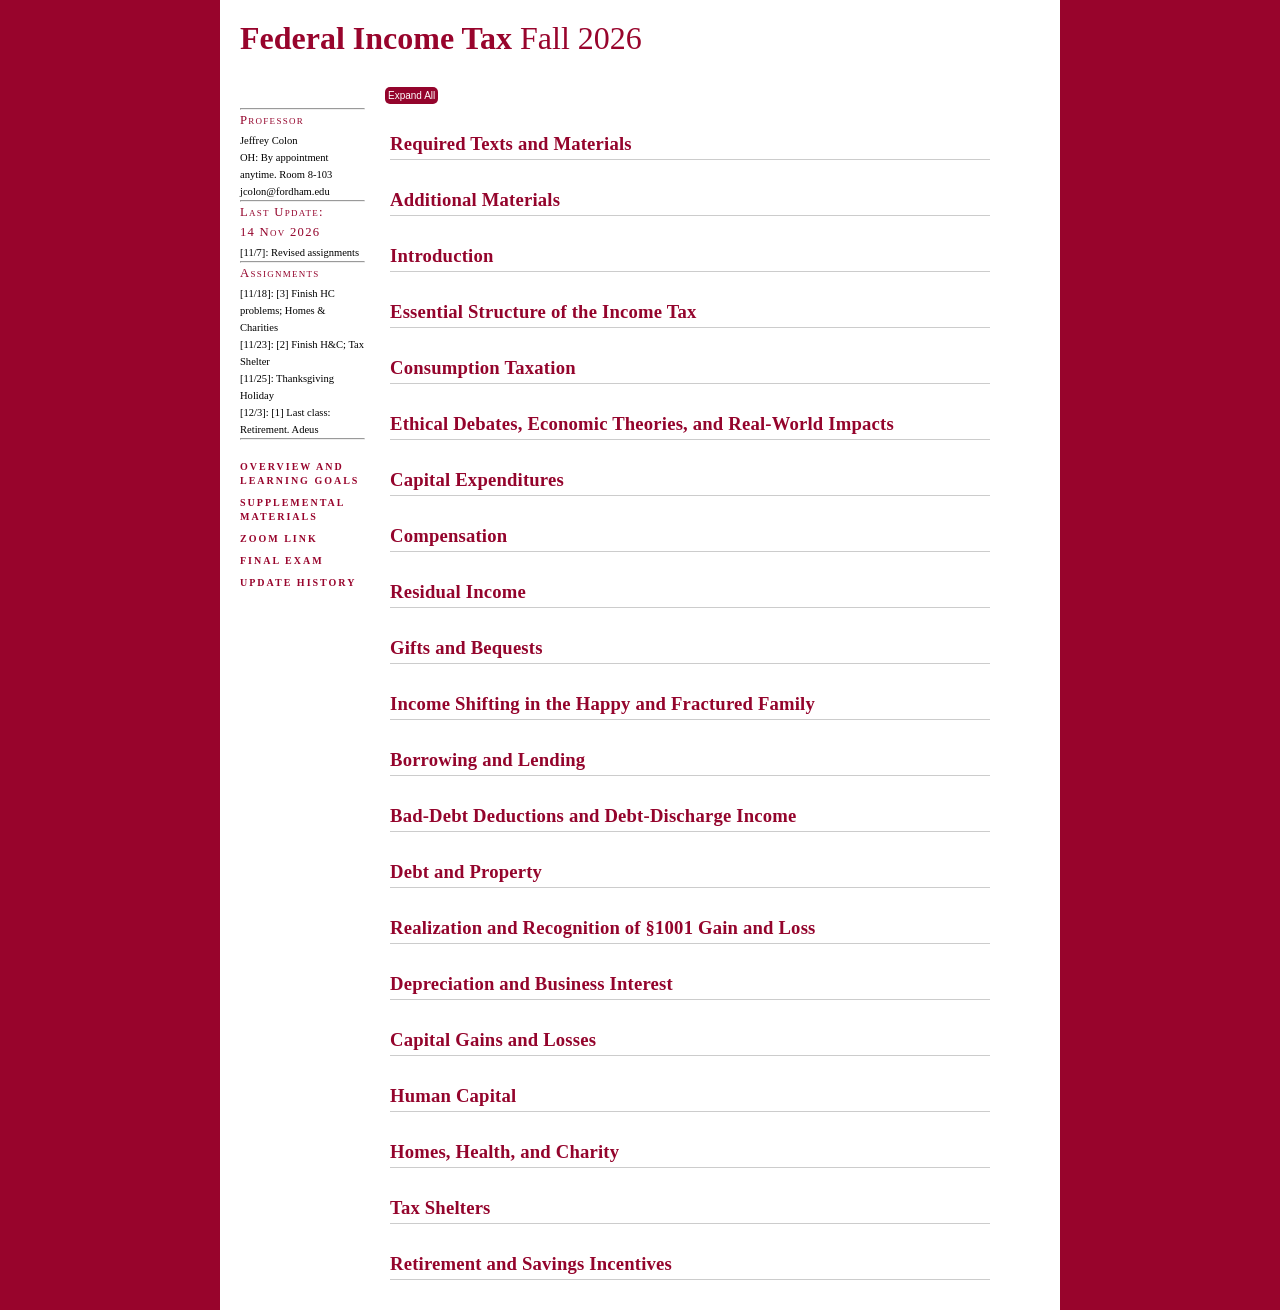
==== commit c5cdb4b5: "Update" ====
--- a/index.html
+++ b/index.html
@@ -59,7 +59,7 @@
         <br>
         <hr>
       <h1>Last Update: 
-        <br>7 Nov 2026</h1>  
+        <br>14 Nov 2026</h1>  
         <small>
         
         [11/7]: Revised assignments
@@ -69,13 +69,13 @@
       <h1>Assignments</h1>
         <small>
               
-        [11/18]: [3] Finish HC problems; Homes & Charities
-          <br>  
-        [11/23]: [2] Tax Shelter
-          <br>
-        [11/25]: Thanksgiving Holiday 
-          <br>
-        [12/3]: [1] Last class: Retirement.  Adeus
+          [11/18]: [3] Finish HC problems; Homes & Charities
+            <br>  
+          [11/23]: [2] Finish H&C; Tax Shelter
+            <br>
+          [11/25]: Thanksgiving Holiday 
+            <br>
+          [12/3]: [1] Last class: Retirement.  Adeus
         </small>                  
 
         
@@ -538,7 +538,7 @@
       <li>
          <small>FIT:</small> Ch. 17: skip 507-510
              <small class="pull-right">
-             <a href="slides/FIT_HomeHealthCharity_2026S.pptx" class="link link-slides">Slides</a>  
+             <a href="slides/FIT_HomeHealthCharity_2026F.pptx" class="link link-slides">Slides</a>  
          </small>
        
        <li>   
@@ -548,7 +548,10 @@
          <small>ADDITIONAL READINGS</small>
           <ul>
             <li><a href="https://www.irs.gov/pub/irs-wd/202505002.pdf">PLR 202505002</a> (deductibility of of IVF procedures, gestational surrogacy)</li>
+            <li><a href="HSAs Tax-Friendly Adventure Vehicle.pdf"> HSAs as investment accounts</a>.  This is probably not what Congress intended.</li>
+            <li><a href="How to Get All the Tax Benefits From Your Health-Savings Account - WSJ.pdf">Benefits of HSAs</a> (WSJ 2026)</li>
             <li><a href="https://www.taxnotes.com/tax-notes-today-federal/charitable-giving/failure-get-qualified-appraisals-excused-deduction-dispute/2025/04/10/7ryq7">WT Art Part. v. CIR, TC Memo 2025-30</a>  (skim very lightly; illustrates the administrative challenges and hurdles of large art donations). </li>
+            <li><a href="Murphy Hollow TC 2026.pdf">Murphy Hollow v. CIR</a> (TC Mem. 2026) (just skip the first two pages)</li>
           </ul>
      </ul> 
 
@@ -578,7 +581,7 @@
          </small>
        
        <li>   
-         <small>CODE & REGS:  Coming </small>
+         <small>CODE & REGS:  530 [More coming] </small>
         
        <li>
          <small>ADDITIONAL READINGS</small>
@@ -587,6 +590,9 @@
             <li><a href="Traditional or Roth WSJ.pdf">Roth or Regular IRA</a> (WSJ 2026)</li> 
             <li><a href="https://www.irs.gov/publications/p590a">IRS Publication on (all types of) IRAs</a> </li>
             <li><a href="https://www.napa-net.org/news/2024/5/court-backs-401k-beneficiary-designation-estate-claim/">P&G v. Rolison (2026)</a>Be careful with your beneficiary designations</li>
+            <li>Trump Accounts: <a href="Trumps Account Gertsner.pdf">Driver behind Trump Accounts</a>; <a href="Trump Accounts Tax-Free Nest Eggs WSJ.pdf">Potential LT Benefits of Trump Accounts</a> (WSJ 2026); <a href="Trump Account Baldrige 20226.pdf">Trump Account vs Taxable Account</a>
+            
+            </li>
           
           
           </ul>
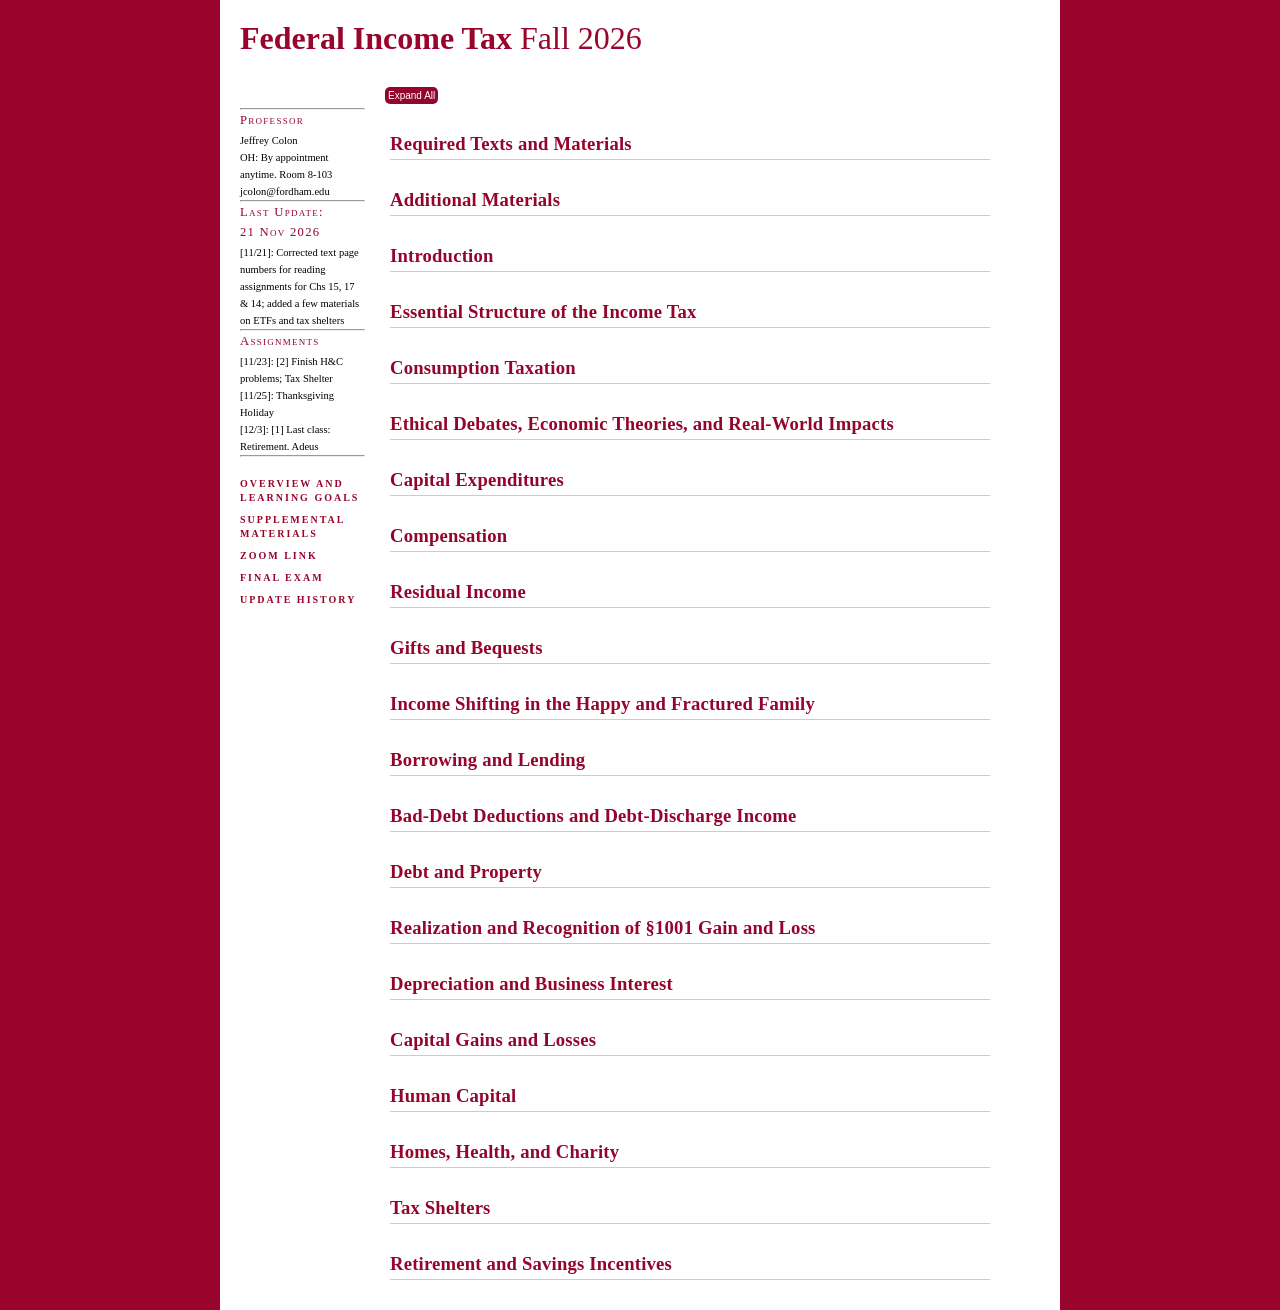
==== commit 480963b3: "Update" ====
--- a/index.html
+++ b/index.html
@@ -59,19 +59,18 @@
         <br>
         <hr>
       <h1>Last Update: 
-        <br>14 Nov 2026</h1>  
+        <br>21 Nov 2026</h1>  
         <small>
         
-        [11/7]: Revised assignments
+        [11/21]: Corrected text page numbers for reading assignments for Chs 15, 17 & 14; added a few materials on ETFs and tax shelters
         </small>
           
         <hr>      
       <h1>Assignments</h1>
         <small>
               
-          [11/18]: [3] Finish HC problems; Homes & Charities
-            <br>  
-          [11/23]: [2] Finish H&C; Tax Shelter
+          
+          [11/23]: [2] Finish H&C problems; Tax Shelter
             <br>
           [11/25]: Thanksgiving Holiday 
             <br>
@@ -493,7 +492,7 @@
 
       <ul class="reading">  
        <li>
-          <small>FIT:</small> Ch. 14, skip 397-398 (1212(b) carryover rule)
+          <small>FIT:</small> Ch. 14, skip 408-409 (1212(b) carryover rule)
               <small class="pull-right">
               <a href="slides/FIT_CapitalGainsLosses_2026S.pptx" class="link link-slides">Slides</a>  
           </small>
@@ -536,7 +535,7 @@
 
       <ul class="reading">  
       <li>
-         <small>FIT:</small> Ch. 17: skip 507-510
+         <small>FIT:</small> Ch. 17: skip 522-524
              <small class="pull-right">
              <a href="slides/FIT_HomeHealthCharity_2026F.pptx" class="link link-slides">Slides</a>  
          </small>
@@ -559,7 +558,7 @@
 
      <ul class="reading">  
       <li>
-         <small>FIT:</small> Ch. 15: pp. 432-439, 446-451 (skim lightly only); 451-461
+         <small>FIT:</small> Ch. 15: pp. 444-451, 459-463 (skim lightly only); 463-473
              <small class="pull-right">
              <a href="slides/FIT_TaxShelters_2026S.pptx" class="link link-slides">Slides</a>  
          </small>
@@ -569,6 +568,7 @@
         
        <li>
          <small>ADDITIONAL READINGS</small>
+            <li>ETFs have recently become a vehicle for massive tax sheltering transactions.  The tax gambit is discussed in this BB article <a href="Capital Gains Vanish Into Black Holes.pdf"> Capital Gains vanish into Black Holes</a>.  The IRS, employing sub. v. form arguments, recently responded to these transactions in <a href="https://www.irs.gov/pub/irs-drop/rr-26-20.pdf">Rev. Rul. 2026-20</a> (skim only).  Here's a detailed discussion of the 351 transactions and the IRS response: <a href="351 TNotes Sheppard 2026.pdf">No Substance in 351 Conversions</a>. Here are some <a href="slides/ETFs In-Kind Redemptions Swap Funds.pptx"> slides </a> that we'll use to cover this material. 
      </ul>    
 
  <h3>Retirement and Savings Incentives</h3>
@@ -581,11 +581,12 @@
          </small>
        
        <li>   
-         <small>CODE & REGS:  530 [More coming] </small>
+         <small>CODE & REGS:  530A [More coming] </small>
         
        <li>
          <small>ADDITIONAL READINGS</small>
           <ul>
+            <li><a href="https://www.plansponsor.com/maximum-benefit-and-contributions-limits-table-2027/?utm_source=newsletter&utm_medium=email&utm_campaign=Newsdash">2027 Contribution Limits</a> Skim only</li>
             <li><a href="2026_Retirement_Accounts_19Apr26.xlsx">Retirement Accounts Spreadsheet</a> </li>
             <li><a href="Traditional or Roth WSJ.pdf">Roth or Regular IRA</a> (WSJ 2026)</li> 
             <li><a href="https://www.irs.gov/publications/p590a">IRS Publication on (all types of) IRAs</a> </li>
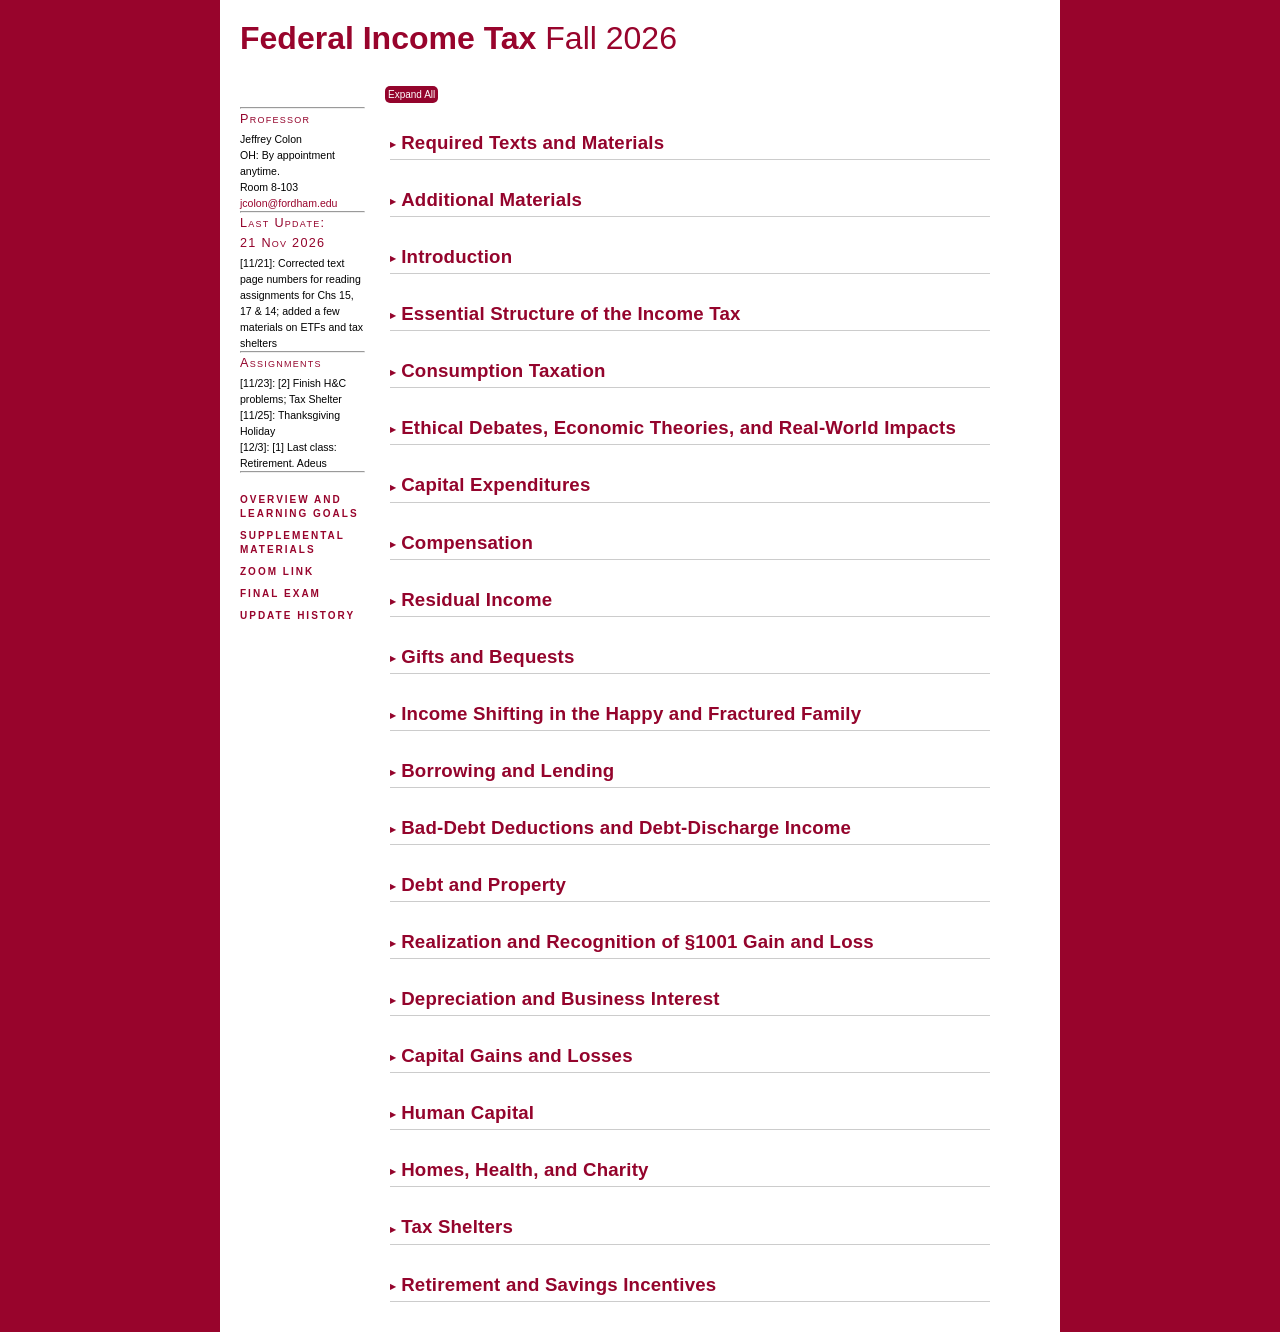
==== commit 963e3976: "Update" ====
--- a/index.html
+++ b/index.html
@@ -1,643 +1,526 @@
-<!DOCTYPE HTML>
-  <html>
-    <head>
-      <title>Federal Income Tax 2026</title>
-      <link href="global.css" type="text/css" rel="stylesheet">
-      <style type="text/css">
-    </style>
-    
-    <style>
-      .reading {
-          display: none;
-      }
-  
-      h3 {
-          cursor: pointer;
-      }
-   
-   
-      #toggle-all {
-            margin-left: 20px;
-            padding: 3px 3px;
-            font-size: 10px; 
-            background-color: #94042c;
-            color: white;
-            border: none;
-            border-radius: 5px;
-            cursor: pointer;
-        }
-
-        #toggle-all:hover {
-            background-color: #94042c;
-        }
-
-   
-   </style>
-
-  
-  </head>
+<!DOCTYPE html>
+<html lang="en">
+<head>
+  <meta charset="utf-8">
+  <meta name="viewport" content="width=device-width, initial-scale=1">
+  <title>Federal Income Tax 2026</title>
+  <!-- Bump ?v= each time global.css changes so browsers load the new copy -->
+  <link rel="stylesheet" href="global.css?v=2">
+</head>
 
 <body>
-
 <div class="content">
- <div class="title">
-   <strong>Federal Income Tax</strong> Fall 2026
-  </div>
+
+  <header class="title">
+    <strong>Federal Income Tax</strong> Fall 2026
+  </header>
   <br>
-  
-  <div class="sidebar">
-        
+
+  <!-- ================================================================
+       SIDEBAR
+       ================================================================ -->
+  <aside class="sidebar">
     <div>
       <hr>
       <h1>Professor</h1>
-      <small>Jeffrey Colon</a>
-        <br>
-      OH: By appointment anytime.
-      Room 8-103
-      jcolon@fordham.edu
+      <small>
+        Jeffrey Colon<br>
+        OH: By appointment anytime.<br>
+        Room 8-103<br>
+        <a href="mailto:jcolon@fordham.edu">jcolon@fordham.edu</a>
       </small>
-        <br>
-        <hr>
-      <h1>Last Update: 
-        <br>21 Nov 2026</h1>  
-        <small>
-        
-        [11/21]: Corrected text page numbers for reading assignments for Chs 15, 17 & 14; added a few materials on ETFs and tax shelters
-        </small>
-          
-        <hr>      
+      <hr>
+
+      <!-- Update the date and the note each time the page changes -->
+      <h1>Last Update:<br>21 Nov 2026</h1>
+      <small>
+        [11/21]: Corrected text page numbers for reading assignments for Chs 15, 17 &amp; 14; added a few materials on ETFs and tax shelters
+      </small>
+      <hr>
+
+      <!-- One line per class date: [MM/DD]: description<br> -->
       <h1>Assignments</h1>
-        <small>
-              
-          
-          [11/23]: [2] Finish H&C problems; Tax Shelter
-            <br>
-          [11/25]: Thanksgiving Holiday 
-            <br>
-          [12/3]: [1] Last class: Retirement.  Adeus
-        </small>                  
-
-        
+      <small>
+        [11/23]: [2] Finish H&amp;C problems; Tax Shelter<br>
+        [11/25]: Thanksgiving Holiday<br>
+        [12/3]: [1] Last class: Retirement. Adeus
+      </small>
       <hr>
-      
     </div>
- 
+
     <div data-spy="affix" data-offset-top="500" class="navbar affix-top">
       <div class="affix-child">
-        <b> Something Extra</b>
+        <b>Something Extra</b>
       </div>
       <ul class="menu nav">
-        <li class="active">
-          <a href="overview.html"> <strong>Overview and Learning Goals</strong></a>
-        </li>
-        <li>
-          <a href="extraresources.html"><strong>Supplemental Materials</strong></a>
-        </li>
-        <li>
-          <a href="zoomlinks.html"><strong>Zoom link</strong></a>
-        </li>
-        
-        <li>
-          <a href="finalexam.html"><strong>Final Exam</strong></a>
-        </li>
-
-        <li>
-          <a href="updatehistory.html"><strong>Update History</strong></a>
-        </li>
-
+        <li><a href="overview.html"><strong>Overview and Learning Goals</strong></a></li>
+        <li><a href="extraresources.html"><strong>Supplemental Materials</strong></a></li>
+        <li><a href="zoomlinks.html"><strong>Zoom link</strong></a></li>
+        <li><a href="finalexam.html"><strong>Final Exam</strong></a></li>
+        <li><a href="updatehistory.html"><strong>Update History</strong></a></li>
       </ul>
     </div>
-
-
-  </div>
-   
-  <button id="toggle-all">Expand All</button>
-
-  <div class="article">
-
+  </aside>
+
+  <button id="toggle-all" type="button">Expand All</button>
+
+  <!-- ================================================================
+       READING LIST
+       Each section is an <h3> immediately followed by <ul class="reading">.
+       Nested lists must sit INSIDE an <li>, before its closing </li>.
+       Slides links go in <small class="pull-right"> inside the first <li>.
+       Typical section:
+         <li><small>FIT:</small> Ch. N ... [Slides]</li>
+         <li><small>CODE &amp; REGS:</small> sections</li>
+         <li><small>ADDITIONAL READINGS:</small> <ul><li>...</li></ul></li>
+       ================================================================ -->
+  <main class="article">
+
+    <!-- ===== Required Texts and Materials ===== -->
     <h3>Required Texts and Materials</h3>
     <ul class="reading">
-      <li> Geier & Ricks, <em><a href="Geier-Ricks-Tax-11thEd-2025.pdf">U.S. Federal Income Taxation of Individuals</em> (2025)</a> (FIT).  The book is free!  Students may find useful to print it out and perhaps have it spiral bound.
-          <ul>
-            <li>Here's a <a href="https://docs.google.com/spreadsheets/d/1Tv4eVayvP6H67fetEHwWqNyU2NQYkloZyrz1DYq6rKU/edit?usp=sharing">spreadsheet </a>to note any errata.</li>
-          </ul>  
-
-      
-      <li>The Code and Regs we'll be using this semester are here:  <a href="FIT CodeRegs 6Jan26.pdf">2026 FIT Code and Regs </a>, which is current through June 2026.  I recommend that you print it out (it's around 220 pages) and perhaps spiral bind it and keep it next to you to mark up during class and while doing the problems and readings.  You are welcome to use a commercial printed version, such as Foundation Press or CCH, which I prefer.  If you opt for a printed version, make sure that it reflects the OBBBA changes in 2025. </li> 
-      
-      <li>The Code and Regs are available on line at <a href="https://www.taxnotes.com/research">Tax Materials</a>. This is a fantastic free database of fundamental tax materials. On the Supplemental Materials, I show how to make a bookmark that will take you directly to the appropriate code or regulation section. All relevant tax materials are also available on BLaw, WL, Lexis, or Vital Law.</li>
-     
-      <li>Here is the <a href="FITCodeAndRegSections.xlsx">spreadsheet </a>listing the Code and Regs sections that was used to generate the class Code & Regs and the webpage of <a href="https://www.lawskypracticeproblems.org/codeandregs">Sarah Lawsky (Code & Regs) </a>where you can create you own.  Note, if the pdf exceeds 450 pages, the software will not generate footers with the applicable section numbers, which can make it difficult to figure where you are.</li>
-      
-      <li>For each topic, first read <em>FIT</em> and then any additional readings and problems.  Use the slides to focus on the important materials that we'll cover during the lectures.  Unless otherwise specified, you should do all of the problems in FIT, which I'll supplement with additional problems throughout the semester.</li> 
-
-      <li>An interesting podcast on the use of AI by a large, NY law firm (Lowenstein): <a href="https://podcasts.apple.com/us/podcast/why-ai-might-actually-create-more-work-for-lawyers/id1056200096?i=1000776561632">AI and Lawyers</a> (July 2026)</li></li>
-
-     
-     
-    </ul>
- 
+      <li>
+        Geier &amp; Ricks, <a href="Geier-Ricks-Tax-11thEd-2025.pdf"><em>U.S. Federal Income Taxation of Individuals</em> (2025)</a> (FIT). The book is free! Students may find useful to print it out and perhaps have it spiral bound.
+        <ul>
+          <li>Here's a <a href="https://docs.google.com/spreadsheets/d/1Tv4eVayvP6H67fetEHwWqNyU2NQYkloZyrz1DYq6rKU/edit?usp=sharing">spreadsheet</a> to note any errata.</li>
+        </ul>
+      </li>
+      <li>
+        The Code and Regs we'll be using this semester are here: <a href="FIT CodeRegs 6Jan26.pdf">2026 FIT Code and Regs</a>, which is current through June 2026. I recommend that you print it out (it's around 220 pages) and perhaps spiral bind it and keep it next to you to mark up during class and while doing the problems and readings. You are welcome to use a commercial printed version, such as Foundation Press or CCH, which I prefer. If you opt for a printed version, make sure that it reflects the OBBBA changes in 2025.
+      </li>
+      <li>
+        The Code and Regs are available on line at <a href="https://www.taxnotes.com/research">Tax Materials</a>. This is a fantastic free database of fundamental tax materials. On the Supplemental Materials, I show how to make a bookmark that will take you directly to the appropriate code or regulation section. All relevant tax materials are also available on BLaw, WL, Lexis, or Vital Law.
+      </li>
+      <li>
+        Here is the <a href="FITCodeAndRegSections.xlsx">spreadsheet</a> listing the Code and Regs sections that was used to generate the class Code &amp; Regs and the webpage of <a href="https://www.lawskypracticeproblems.org/codeandregs">Sarah Lawsky (Code &amp; Regs)</a> where you can create you own. Note, if the pdf exceeds 450 pages, the software will not generate footers with the applicable section numbers, which can make it difficult to figure where you are.
+      </li>
+      <li>
+        For each topic, first read <em>FIT</em> and then any additional readings and problems. Use the slides to focus on the important materials that we'll cover during the lectures. Unless otherwise specified, you should do all of the problems in FIT, which I'll supplement with additional problems throughout the semester.
+      </li>
+      <li>
+        An interesting podcast on the use of AI by a large, NY law firm (Lowenstein): <a href="https://podcasts.apple.com/us/podcast/why-ai-might-actually-create-more-work-for-lawyers/id1056200096?i=1000776561632">AI and Lawyers</a> (July 2026)
+      </li>
+    </ul>
+
+    <!-- ===== Additional Materials ===== -->
     <h3>Additional Materials</h3>
-
-    <ul class="reading">  
-     Below are additional readings and materials to which we'll refer throughout the semester.  This list may be updated during the semester, if necessary.
-       <br>
-        <ul>
-          <li>  <a href="https://taxlawcenter.org/the-federal-tax-system-explained"> Fed. Tax System Explained (NYU)</a></li>
+    <ul class="reading">
+      <li>
+        Below are additional readings and materials to which we'll refer throughout the semester. This list may be updated during the semester, if necessary.
+        <ul>
+          <li><a href="https://taxlawcenter.org/the-federal-tax-system-explained">Fed. Tax System Explained (NYU)</a></li>
           <li><a href="https://www.irs.gov/newsroom/understanding-irs-guidance-a-brief-primer">Primer on IRS Guidance</a></li>
           <li><a href="https://taxlawcenter.org/tealbook/policy-options">Options to Broaden the Tax Base (NYU)</a></li>
           <li><a href="https://taxfoundation.org/tax-reform-guide/">Option to Reform America's Tax Code (Tax Foundation)</a></li>
           <li><a href="https://www.irs.gov/newsroom/irs-releases-tax-inflation-adjustments-for-tax-year-2026-including-amendments-from-the-one-big-beautiful-bill">Inflation adjustments for 2026 (abridged list)</a>; <a href="https://www.irs.gov/pub/irs-drop/rp-25-32.pdf">Rev. Proc. 2025-32 (unabridged list)</a></li>
-          <li><a href="2025 1040.pdf"> Form 1040 (2025)</a></li>
-          <li><a href="2025 Schedule 1-A.pdf">Form 1040 Schedule 1</a> (additional income and adjustments) </li>
+          <li><a href="2025 1040.pdf">Form 1040 (2025)</a></li>
+          <li><a href="2025 Schedule 1-A.pdf">Form 1040 Schedule 1</a> (additional income and adjustments)</li>
           <li><a href="2025 Schedule 2.pdf">Form 1040 Schedule 2</a> (additional taxes)</li>
           <li><a href="2025 Schedule 3.pdf">Form 1040 Schedule 3</a> (additional credits and payments)</li>
           <li><a href="https://www.irs.gov/forms-pubs/schedules-for-form-1040">Additional 1040 Schedules</a> (A, B, C, etc.)</li>
-          <li><a href="Britney Spears TC Edited.pdf">Tax me baby one more time</a>. Britney Spear's 2025 Tax Court petition. </li>
-          <!-- <li><a href="Ways and Means Tax Proposals 18Jan25">Ways and Means Revenue Estimates for Tax Proposals (Jan 2025)</a></li> -->
-        </ul>
-    
-    
-     <!-- table id="homeworks"> 
-         <tr>
-            <td> Homework </th>
-            <td> Due Date</th>
-            <td colspan="3">Solutions</th>
-            </tr>
-          <tr>
-            <td><a href="https://www.irs.gov/newsroom/understanding-irs-guidance-a-brief-primer">Primer on IRS Guidance</a></td>
-            <td><a href="https://www.irs.gov/pub/irs-pdf/f1040.pdf"> Form 1040 (2023)</a></td>
-            <td><a href="https://www.irs.gov/pub/irs-pdf/f1040s1.pdf">Form 1040 Schedule 1 </a> </td>
-            
-          </tr>
-      </table>    -->     
-    </ul> 
-    
-
-   <h3>Introduction</h3>
-
-    <ul class="reading">  
-      <li>
-          <small>FIT:</small> Introduction (skim lightly),
-          
-          <small class="pull-right">
-            <a href="slides/FIT_Intro_2026F.pptx" class="link link-slides">Slides</a>  
-          </small>
-          
-          but substitute this brief description of <a href="Loper Excerpt.pdf">Loper Bright v. Raimondo (S. Ct. 2024)</a> for the discussion of <em> Chevron</em> on pp. xxv-xxvi.  For the truly ambitious, here's the unabridged case: <a href="https://www.taxnotes.com/tax-notes-today-federal/litigation-and-appeals/supreme-court-overrules-chevron/2024/07/01/7kdy7">Loper Bright Enterprises Inc. v. Raimondo</a>, 144 S. Ct. 2244 (2024).  This case potentially promises a lifetime of future tax litigation.
-      </li> 
-
+          <li><a href="Britney Spears TC Edited.pdf">Tax me baby one more time</a>. Britney Spear's 2025 Tax Court petition.</li>
+          <!-- Retired item:
+          <li><a href="Ways and Means Tax Proposals 18Jan25">Ways and Means Revenue Estimates for Tax Proposals (Jan 2025)</a></li>
+          -->
+        </ul>
+      </li>
+      <!-- Homework table template (not in use):
+      <table id="homeworks">
+        <tr><th>Homework</th><th>Due Date</th><th colspan="3">Solutions</th></tr>
+        <tr>
+          <td><a href="https://www.irs.gov/newsroom/understanding-irs-guidance-a-brief-primer">Primer on IRS Guidance</a></td>
+          <td><a href="https://www.irs.gov/pub/irs-pdf/f1040.pdf">Form 1040 (2023)</a></td>
+          <td><a href="https://www.irs.gov/pub/irs-pdf/f1040s1.pdf">Form 1040 Schedule 1</a></td>
+        </tr>
+      </table>
+      -->
+    </ul>
+
+    <!-- ===== Introduction ===== -->
+    <h3>Introduction</h3>
+    <ul class="reading">
+      <li>
+        <small>FIT:</small> Introduction (skim lightly),
+        <small class="pull-right"><a href="slides/FIT_Intro_2026F.pptx" class="link link-slides">Slides</a></small>
+        but substitute this brief description of <a href="Loper Excerpt.pdf">Loper Bright v. Raimondo (S. Ct. 2024)</a> for the discussion of <em>Chevron</em> on pp. xxv-xxvi. For the truly ambitious, here's the unabridged case: <a href="https://www.taxnotes.com/tax-notes-today-federal/litigation-and-appeals/supreme-court-overrules-chevron/2024/07/01/7kdy7">Loper Bright Enterprises Inc. v. Raimondo</a>, 144 S. Ct. 2244 (2024). This case potentially promises a lifetime of future tax litigation.
+      </li>
       <li>Skim very lightly Britney's Tax Court petition under Additional Materials</li>
-       
-      <li>
-        <small>CODE & REGS</small>:
-        7805(a), (b), and (e); 1502; 7701(a)(1) and (3); 301.7701-3(a) and (b)(1)(ii) (all skim only)
-      </li> 
-
-      </li>
-    </ul> 
-
-   <h3>Essential Structure of the Income Tax</h3>
-       <ul class="reading">  
-          <li>
-            <small>FIT</small>: Ch. 1, but pp. 32-43 skim only
-            <small class="pull-right">
-              <a href="slides/FIT_StructureIncomeTax_2026F.pptx" class="link link-slides">Slides</a>  
-            </small>  
-          
-            <ul>
-              <li>Because this chapter presents an overview of many of the topics that we'll cover this semester, it can be a bit of a slog.  But don't despair, as we have the entire course to fill in the details.  I recommend coming back and reviewing this chapter, especially Part A, throughout the semester. </li>
-
-              <li>We cover problems on pp. 24-25 after slide 13.</li>
-
-              <li>For the rate tables on p. 31 and problem 1 on p. 43, substitute the inflation adjusted rates in Rev. Proc. 2025-32 under additional materials (or the slides).  For prob. 2 on p. 44, read &sect;170(b)(1)(G)(iii)(I) and &sect;170(p).  </li>
-
-  
-
-            </ul>
-                
-              <li>
-                <small>CODE & REGS</small>: 1(a) and (c); 61(a)(1)-(14); 61(a); 61(a)(1), (2), (3), (4), and 17; 63(a), (b) (c)(7), (d), (3); 67(a), (b), and (g); 161; 165(a) and (c); 167(a); 262(a); 263(a)(1) and (2); 1001(a) and (b); 1011(a); 1012(a); 1211(b); 1221 and 1222. All are skim lightly but should be referred to when doing the problems.  We'll revisit these provisions later in the semester.
-              </li>
-
-           
-          
-          <li>
-            <small>ADDITIONAL READINGS & MATERIALS</small>
-              <ul>
-                <li>Skim Form 1040 and Schedules 1-3 </li>
-              </ul>
-          </li>
-          
-        </ul>
-
-      <h3>Consumption Taxation</h3>
-
-            <ul class="reading">  
-            <li>
-                <small>FIT:</small> Ch. 2
-                    <small class="pull-right">
-                    <a href="slides/FIT_ConsumptionTaxes_2026F.pptx" class="link link-slides">Slides</a>  
-                </small>
-              
-              <li>
-                <small>CODE & REGS:</small> 103; 163(a), (d)(1) and (k); 179(a); 121(a), (b)(1) and (2); 219(a); 265(a)(2); 408A(c)(1); 530A; 1014(a)(1).  All are skim very lightly as we'll come back to them later in the semester.
-              </li>
-          </ul> 
-
-         
-        
-      
+      <li>
+        <small>CODE &amp; REGS:</small> 7805(a), (b), and (e); 1502; 7701(a)(1) and (3); 301.7701-3(a) and (b)(1)(ii) (all skim only)
+      </li>
+    </ul>
+
+    <!-- ===== Ch. 1: Essential Structure ===== -->
+    <h3>Essential Structure of the Income Tax</h3>
+    <ul class="reading">
+      <li>
+        <small>FIT:</small> Ch. 1, but pp. 32-43 skim only
+        <small class="pull-right"><a href="slides/FIT_StructureIncomeTax_2026F.pptx" class="link link-slides">Slides</a></small>
+        <ul>
+          <li>Because this chapter presents an overview of many of the topics that we'll cover this semester, it can be a bit of a slog. But don't despair, as we have the entire course to fill in the details. I recommend coming back and reviewing this chapter, especially Part A, throughout the semester.</li>
+          <li>We cover problems on pp. 24-25 after slide 13.</li>
+          <li>For the rate tables on p. 31 and problem 1 on p. 43, substitute the inflation adjusted rates in Rev. Proc. 2025-32 under additional materials (or the slides). For prob. 2 on p. 44, read &sect;170(b)(1)(G)(iii)(I) and &sect;170(p).</li>
+        </ul>
+      </li>
+      <li>
+        <small>CODE &amp; REGS:</small> 1(a) and (c); 61(a)(1)-(14); 61(a); 61(a)(1), (2), (3), (4), and 17; 63(a), (b) (c)(7), (d), (3); 67(a), (b), and (g); 161; 165(a) and (c); 167(a); 262(a); 263(a)(1) and (2); 1001(a) and (b); 1011(a); 1012(a); 1211(b); 1221 and 1222. All are skim lightly but should be referred to when doing the problems. We'll revisit these provisions later in the semester.
+      </li>
+      <li>
+        <small>ADDITIONAL READINGS &amp; MATERIALS:</small>
+        <ul>
+          <li>Skim Form 1040 and Schedules 1-3</li>
+        </ul>
+      </li>
+    </ul>
+
+    <!-- ===== Ch. 2: Consumption Taxation ===== -->
+    <h3>Consumption Taxation</h3>
+    <ul class="reading">
+      <li>
+        <small>FIT:</small> Ch. 2
+        <small class="pull-right"><a href="slides/FIT_ConsumptionTaxes_2026F.pptx" class="link link-slides">Slides</a></small>
+      </li>
+      <li>
+        <small>CODE &amp; REGS:</small> 103; 163(a), (d)(1) and (k); 179(a); 121(a), (b)(1) and (2); 219(a); 265(a)(2); 408A(c)(1); 530A; 1014(a)(1). All are skim very lightly as we'll come back to them later in the semester.
+      </li>
+    </ul>
+
+    <!-- ===== Ch. 3: Ethical Debates ===== -->
     <h3>Ethical Debates, Economic Theories, and Real-World Impacts</h3>
-
-      <ul class="reading">  
-          <li>
-              <small>FIT:</small> Ch. 3: Focus on pp. 62-65; pp. 69-70 (overview of progression of tax rates over time; skim lightly); pp. 72-81 (skim the charts, some of which are updated in the slides); 82-85 (to Fairness & Wage Tax); 89; and 99-103 (tax expenditures).
-                  <small class="pull-right">
-                  <a href="slides/FIT_EthDebate_2026F.pptx" class="link link-slides">Slides</a>  
-              </small>
-       
-
-            <ul>
-              <li>This chapter covers a lot of tax policy issues, many of which are subject to fierce debates.  We won't have time to cover all of the topics in great detail.  If these topics interest you, I recommend taking the Tax Policy class, which is offered each year.</li>
-            </ul>
-  
-          <li> <small>CODE & REGS</small>
-            
-          <li><small>ADDITIONAL READINGS</small>: 
-            <ul>
-              <li>Some of issues relating to the distribution of wealth and tax liabilities, including issues on how to measure income and taxes, are covered very clearly in this recent JCT report, <a href="JCT_47_24 High Income Taxpayers.pdf">Present Law and Background on the Income Taxation of High Income and High Wealth Taxpayers</a>, JCX-47-24 (Sept. 10, 2024).  Please just skim the tables.  
-              <li> <a href="US Taxes Too High Or Too Low Choose Your Chart.pdf">Are Americans Overtaxed? (BB Jan 2025)</a>
-            </ul>
-          
-           
-      </ul> 
-
-
-    <h3>Capital Expenditures
-      </h3>
-
-      <ul class="reading">  
-       <li>
-          <small>FIT:</small> Ch. 4
-              <small class="pull-right">
-              <a href="slides/FIT_CapExpend_2026S.pptx" class="link link-slides">Slides</a>  
-          </small>
-       
-       <li><small>CODE & REGS:</small> 162(a); 212; 263(a)(1); 263A(a) and (b); 1.263(a)-1(a), (d), and (f); 1.263(a)-2(d)(1), (e)(1), (f)(1) and (2)(iii); 1.263(a)-3(d), (h)(1), (i)(1), (j)(1), (k)(1), and (l)(1); 1.263(a)-4(b)(1) and (3), (c), (d)(2), (d)(3), (d)(4), (e)(4)(iii), (f)(1) and (8); 1.263-5(a)(1)-(10).  The list is a bit long, but you only need to skim the listed regs.
-
-        <li>Here is a pdf of the <a href="263 Regulations.pdf">263 Regulations </a>in all of their glory.  The software used to generate the Code & Regs doesn't permit choosing subparagraphs of the regulations, and given their length, it can't generate a footer with the page numbers and section numbers.  You may wish to separate the particular provisions we cover in class and manually insert them in your Code & Regs.</li>
-       
-       <li><small>ADDITIONAL READINGS</small>
-          <ul>
-            <li><a href="https://www.taxnotes.com/research/federal/irs-guidance/revenue-rulings/indopco-decision-doesnt-affect-deductibility-of-advertising-costs/dgn2?highlight=92-80">Rev. Rul. 92-80</a></li>
-            <li><a href="https://www.taxnotes.com/research/federal/irs-guidance/revenue-rulings/indopco-does-not-affect-training-costs/dgxk?highlight=96-62">Rev. Rul. 96-62</a></li>
-          </ul>
-      
-      
-      </ul>
-
-
+    <ul class="reading">
+      <li>
+        <small>FIT:</small> Ch. 3: Focus on pp. 62-65; pp. 69-70 (overview of progression of tax rates over time; skim lightly); pp. 72-81 (skim the charts, some of which are updated in the slides); 82-85 (to Fairness &amp; Wage Tax); 89; and 99-103 (tax expenditures).
+        <small class="pull-right"><a href="slides/FIT_EthDebate_2026F.pptx" class="link link-slides">Slides</a></small>
+        <ul>
+          <li>This chapter covers a lot of tax policy issues, many of which are subject to fierce debates. We won't have time to cover all of the topics in great detail. If these topics interest you, I recommend taking the Tax Policy class, which is offered each year.</li>
+        </ul>
+      </li>
+      <!-- <li><small>CODE &amp; REGS:</small> </li> -->
+      <li>
+        <small>ADDITIONAL READINGS:</small>
+        <ul>
+          <li>Some of issues relating to the distribution of wealth and tax liabilities, including issues on how to measure income and taxes, are covered very clearly in this recent JCT report, <a href="JCT_47_24 High Income Taxpayers.pdf">Present Law and Background on the Income Taxation of High Income and High Wealth Taxpayers</a>, JCX-47-24 (Sept. 10, 2024). Please just skim the tables.</li>
+          <li><a href="US Taxes Too High Or Too Low Choose Your Chart.pdf">Are Americans Overtaxed? (BB Jan 2025)</a></li>
+        </ul>
+      </li>
+    </ul>
+
+    <!-- ===== Ch. 4: Capital Expenditures ===== -->
+    <h3>Capital Expenditures</h3>
+    <ul class="reading">
+      <li>
+        <small>FIT:</small> Ch. 4
+        <small class="pull-right"><a href="slides/FIT_CapExpend_2026S.pptx" class="link link-slides">Slides</a></small>
+      </li>
+      <li>
+        <small>CODE &amp; REGS:</small> 162(a); 212; 263(a)(1); 263A(a) and (b); 1.263(a)-1(a), (d), and (f); 1.263(a)-2(d)(1), (e)(1), (f)(1) and (2)(iii); 1.263(a)-3(d), (h)(1), (i)(1), (j)(1), (k)(1), and (l)(1); 1.263(a)-4(b)(1) and (3), (c), (d)(2), (d)(3), (d)(4), (e)(4)(iii), (f)(1) and (8); 1.263-5(a)(1)-(10). The list is a bit long, but you only need to skim the listed regs.
+      </li>
+      <li>
+        Here is a pdf of the <a href="263 Regulations.pdf">263 Regulations</a> in all of their glory. The software used to generate the Code &amp; Regs doesn't permit choosing subparagraphs of the regulations, and given their length, it can't generate a footer with the page numbers and section numbers. You may wish to separate the particular provisions we cover in class and manually insert them in your Code &amp; Regs.
+      </li>
+      <li>
+        <small>ADDITIONAL READINGS:</small>
+        <ul>
+          <li><a href="https://www.taxnotes.com/research/federal/irs-guidance/revenue-rulings/indopco-decision-doesnt-affect-deductibility-of-advertising-costs/dgn2?highlight=92-80">Rev. Rul. 92-80</a></li>
+          <li><a href="https://www.taxnotes.com/research/federal/irs-guidance/revenue-rulings/indopco-does-not-affect-training-costs/dgxk?highlight=96-62">Rev. Rul. 96-62</a></li>
+        </ul>
+      </li>
+    </ul>
+
+    <!-- ===== Ch. 5: Compensation ===== -->
     <h3>Compensation</h3>
-
-    <ul class="reading">  
-     <li>
+    <ul class="reading">
+      <li>
         <small>FIT:</small> Ch. 5
-            <small class="pull-right">
-            <a href="slides/FIT_Compensation_2026S.pptx" class="link link-slides">Slides</a>  
-        </small>
-      
-      <li>   
-        <small>CODE & REGS</small>: 61(a)(1); 83(a), (b), (c), and (h); 102(c); 119(a) and (b); 132(a)-(f), h(2)(A) and h(3), and j(1); 224; 225; 1.61-2(a)(1), (d); 1.83-7(a); all of the 132 regulations cited in the problems on pp. 140-142; 
-       
-      <li>
-        <small>ADDITIONAL READINGS</small>: 
-          <ul> 
-            <li><a href="https://www.taxnotes.com/research/federal/irs-guidance/notices/guidance-provided-tip-overtime-income-deductions-2025/7t9d6">Rev. Proc. 2025-69 </a>, which provides guidance on determining and reporting tips and overtimes under &sect&sect224 and 225.  Skim lightly only as it could be useful to assist any friends or family receiving tips or overtime.
-
-          </ul>
-    </ul> 
-
-   <h3>Residual Income</h3>
-
-    <ul class="reading">  
-     <li>
+        <small class="pull-right"><a href="slides/FIT_Compensation_2026S.pptx" class="link link-slides">Slides</a></small>
+      </li>
+      <li>
+        <small>CODE &amp; REGS:</small> 61(a)(1); 83(a), (b), (c), and (h); 102(c); 119(a) and (b); 132(a)-(f), h(2)(A) and h(3), and j(1); 224; 225; 1.61-2(a)(1), (d); 1.83-7(a); all of the 132 regulations cited in the problems on pp. 140-142;
+      </li>
+      <li>
+        <small>ADDITIONAL READINGS:</small>
+        <ul>
+          <li><a href="https://www.taxnotes.com/research/federal/irs-guidance/notices/guidance-provided-tip-overtime-income-deductions-2025/7t9d6">Rev. Proc. 2025-69</a>, which provides guidance on determining and reporting tips and overtimes under &sect;&sect;224 and 225. Skim lightly only as it could be useful to assist any friends or family receiving tips or overtime.</li>
+        </ul>
+      </li>
+    </ul>
+
+    <!-- ===== Ch. 6: Residual Income ===== -->
+    <h3>Residual Income</h3>
+    <ul class="reading">
+      <li>
         <small>FIT:</small> Ch. 6
-            <small class="pull-right">
-            <a href="slides/FIT_Residual_Income_2026F.pptx" class="link link-slides">Slides</a>  
-        </small>
-      
-      <li>   
-        <small>CODE & REGS:</small> 61; 109; 1019
-       
-      <li>
-        <small>ADDITIONAL READINGS:</small>
-        <ul>
-          <li><a href="https://www.prnewswire.com/news-releases/distinctive-assets-once-again-celebrates-hollywoods-biggest-night-with-its-legendary-everyone-wins-nominee-gift-bags-302700642.html">Oscar freebie bag items</a>For 2026, the Oscar freebie bag is worth 360k</li>
+        <small class="pull-right"><a href="slides/FIT_Residual_Income_2026F.pptx" class="link link-slides">Slides</a></small>
+      </li>
+      <li><small>CODE &amp; REGS:</small> 61; 109; 1019</li>
+      <li>
+        <small>ADDITIONAL READINGS:</small>
+        <ul>
+          <li><a href="https://www.prnewswire.com/news-releases/distinctive-assets-once-again-celebrates-hollywoods-biggest-night-with-its-legendary-everyone-wins-nominee-gift-bags-302700642.html">Oscar freebie bag items</a> For 2026, the Oscar freebie bag is worth 360k</li>
           <li><a href="Sherrif Inmate Food.pdf">Sheriff's use of inmate food fund is taxable income</a></li>
           <li><a href="https://www.taxnotes.com/research/federal/court-documents/court-opinions-and-orders/supreme-court-upholds-mandatory-repatriation-tax-moore/7kd4v">Moore v. US</a> 602 U.S. 572 (2024)</li>
         </ul>
-    </ul> 
-
-  <h3>Gifts and Bequests</h3>
-
-    <ul class="reading">  
-     <li>
+      </li>
+    </ul>
+
+    <!-- ===== Ch. 7: Gifts and Bequests ===== -->
+    <h3>Gifts and Bequests</h3>
+    <ul class="reading">
+      <li>
         <small>FIT:</small> Ch. 7
-            <small class="pull-right">
-            <a href="slides/FIT_GiftBequest_2026S.pptx" class="link link-slides">Slides</a>  
-        </small>
-      
-      <li>   
-        <small>CODE & REGS:</small>101(a), (c), and (g)(1); 102; 1014(a); 1015(a); 1041(a) and (b) 
-
-      
-       
-      <li>
-        <small>ADDITIONAL READINGS:</small>
-        <ul>
-          <li><a href="Sugar Daddies.pdf"> Tax Issues of Sugar Daddy Relationship</a> </li>
-          
+        <small class="pull-right"><a href="slides/FIT_GiftBequest_2026S.pptx" class="link link-slides">Slides</a></small>
+      </li>
+      <li><small>CODE &amp; REGS:</small> 101(a), (c), and (g)(1); 102; 1014(a); 1015(a); 1041(a) and (b)</li>
+      <li>
+        <small>ADDITIONAL READINGS:</small>
+        <ul>
+          <li><a href="Sugar Daddies.pdf">Tax Issues of Sugar Daddy Relationship</a></li>
           <li><a href="propublica.org-How Harlan Crow Cut His Taxes With Clarence Thomas Cruises  ProPublica.pdf">Gift Tax Issues of Justice Thomas</a></li>
-
-          <li>Recent TC gift case<a href="https://www.casemine.com/judgement/us/6098db734653d030f4640555">, Pesante v. CIR</a>, Bench Opinion, (2021)</li> (skim only).
-
+          <li>Recent TC gift case, <a href="https://www.casemine.com/judgement/us/6098db734653d030f4640555">Pesante v. CIR</a>, Bench Opinion, (2021) (skim only).</li>
           <li><a href="PLR 7004070461A.docx">PLR 7004070461A</a> Taxation of receipts from panhandling</li>
-
           <li><a href="https://www.taxnotes.com/research/federal/court-documents/court-opinions-and-orders/earnings-from-street-hustling-is-self-employment-income/1q3l6?highlight=panhandling">Basada v. CIR (TC Mem. 1998-144)</a> What if panhandling is part of other street hustling activities such as pimping and gambling?</li>
-
-          <li> <a href="CRS Estate and Gift.pdf">Overview of G&E Tax</a>.  Notice how few people this affects.  Trusts are discussed on pp. 18-20.  Skim lightly only.      
-        </ul>
-          
-    </ul>   
-  
-  <h3>Income Shifting in the Happy and Fractured Family</h3>
-
-      <ul class="reading">  
-       <li>
-          <small>FIT:</small> Ch. 8
-              <small class="pull-right">
-              <a href="slides/FIT_IncomeShifting_2026F.pptx" class="link link-slides">Slides</a>  
-          </small>
-        
-        <li>   
-          <small>CODE & REGS:</small>1(a)-(e) (skim rate schedules), 1(g) (skim very lightly); Note: all the trust provisions are skim lightly only, but you should refer to them to answer the problems on pp. 220-221, 671; 673(a); 674(a); 675 (skim lightly); 676(a); 1041; <a href="https://www.taxnotes.com/research/federal/cfr26/301.7701-18">301-7701-8 </a> (definition of husband and wife for federal tax purposes)
-         
-        <li>
-          <small>ADDITIONAL READINGS</small>
-      </ul>     
-
-  <h3>Borrowing and Lending</h3>
-
-      <ul class="reading">  
-       <li>
-          <small>FIT:</small> Ch. 9
-              <small class="pull-right">
-              <a href="slides/FIT_BorrowLend_2026F.pptx" class="link link-slides">Slides</a>  
-          </small>
-        
-        <li>   
-          <small>CODE & REGS:</small>61(a)(4); 72(a)(1),(b)(1), (b)(3)(A), (e)(4)(A), (t)(1) and (2); 163(e); 1.263(a)-4(d)(2)(i)(B) and (d)(2)(vi); 1272(a)(1); 1341; 7872 (just subsections covered in class and readings)
-         
-        <li>
-          <small>ADDITIONAL READINGS</small>
-            <ul>
-              <li><a href="Tunkle v CIR 2026.pdf">Tunkle v. CIR</a> (2026)</a> (recent case involving the former Sec. of the Treasury)</li>
-              <li><a href="https://www.taxnotes.com/research/federal/court-documents/court-opinions-and-orders/tax-court-decision-vacated-hyatt-loyalty-program-case/7vrcn">Hyatt Corp. v CIR</a> (7th Cir. 2026) (claim of right issue)</li>
-            </ul>
-
-
-      </ul>     
-
+          <li><a href="CRS Estate and Gift.pdf">Overview of G&amp;E Tax</a>. Notice how few people this affects. Trusts are discussed on pp. 18-20. Skim lightly only.</li>
+        </ul>
+      </li>
+    </ul>
+
+    <!-- ===== Ch. 8: Income Shifting ===== -->
+    <h3>Income Shifting in the Happy and Fractured Family</h3>
+    <ul class="reading">
+      <li>
+        <small>FIT:</small> Ch. 8
+        <small class="pull-right"><a href="slides/FIT_IncomeShifting_2026F.pptx" class="link link-slides">Slides</a></small>
+      </li>
+      <li>
+        <small>CODE &amp; REGS:</small> 1(a)-(e) (skim rate schedules), 1(g) (skim very lightly); Note: all the trust provisions are skim lightly only, but you should refer to them to answer the problems on pp. 220-221, 671; 673(a); 674(a); 675 (skim lightly); 676(a); 1041; <a href="https://www.taxnotes.com/research/federal/cfr26/301.7701-18">301.7701-18</a> (definition of husband and wife for federal tax purposes)
+      </li>
+      <!-- <li><small>ADDITIONAL READINGS:</small> </li> -->
+    </ul>
+
+    <!-- ===== Ch. 9: Borrowing and Lending ===== -->
+    <h3>Borrowing and Lending</h3>
+    <ul class="reading">
+      <li>
+        <small>FIT:</small> Ch. 9
+        <small class="pull-right"><a href="slides/FIT_BorrowLend_2026F.pptx" class="link link-slides">Slides</a></small>
+      </li>
+      <li>
+        <small>CODE &amp; REGS:</small> 61(a)(4); 72(a)(1),(b)(1), (b)(3)(A), (e)(4)(A), (t)(1) and (2); 163(e); 1.263(a)-4(d)(2)(i)(B) and (d)(2)(vi); 1272(a)(1); 1341; 7872 (just subsections covered in class and readings)
+      </li>
+      <li>
+        <small>ADDITIONAL READINGS:</small>
+        <ul>
+          <li><a href="Tunkle v CIR 2026.pdf">Tunkle v. CIR</a> (2026) (recent case involving the former Sec. of the Treasury)</li>
+          <li><a href="https://www.taxnotes.com/research/federal/court-documents/court-opinions-and-orders/tax-court-decision-vacated-hyatt-loyalty-program-case/7vrcn">Hyatt Corp. v CIR</a> (7th Cir. 2026) (claim of right issue)</li>
+        </ul>
+      </li>
+    </ul>
+
+    <!-- ===== Ch. 10: Bad Debt and COD ===== -->
     <h3>Bad-Debt Deductions and Debt-Discharge Income</h3>
-
-      <ul class="reading">  
-       <li>
-          <small>FIT:</small> Ch. 10
-              <small class="pull-right">
-              <a href="slides/FIT_BadDebt_COD_2025S.pptx" class="link link-slides">Slides</a>  
-          </small>
-        
-        <li>   
-          <small>CODE & REGS: 108 (just subsections covered in class), 1017</small>
-         
-        <li>
-          <small>ADDITIONAL READINGS</small>
-      </ul>     
-
-
+    <ul class="reading">
+      <li>
+        <small>FIT:</small> Ch. 10
+        <small class="pull-right"><a href="slides/FIT_BadDebt_COD_2025S.pptx" class="link link-slides">Slides</a></small>
+      </li>
+      <li><small>CODE &amp; REGS:</small> 108 (just subsections covered in class), 1017</li>
+      <!-- <li><small>ADDITIONAL READINGS:</small> </li> -->
+    </ul>
+
+    <!-- ===== Ch. 11: Debt and Property ===== -->
     <h3>Debt and Property</h3>
-
-      <ul class="reading">  
-       <li>
-          <small>FIT:</small> Ch. 11
-              <small class="pull-right">
-              <a href="slides/FIT_DebtandProperty_2026S.pptx" class="link link-slides">Slides</a>  
-          </small>
-        
-        <li>   
-          <small>CODE & REGS:</small>108(c), (e)(5); 1001(b); 1.1001-2(a)(1) and (2); 1.1001-2(c), Examples 7 (recourse) and 8 (nonrecourse)
-         
-        <li>
-          <small>ADDITIONAL READINGS</small>
-      </ul> 
-
-    <h3>Realization and Recognition of §1001 Gain and Loss</h3>
-
-      <ul class="reading">  
-       <li>
-          <small>FIT:</small> Ch. 12
-              <small class="pull-right">
-              <a href="slides/FIT_NonrecognitionGL_2026S.pptx" class="link link-slides">Slides</a>  
-          </small>
-        
-        <li>   
-          <small>CODE & REGS:</small>1001(a)-(d); 1031(a)-(d); 1033(a)(1), (2)(A) and (B), 1033(b)(1) and (2), 1033(e); 1223(1) and (2); 1.1031(d)-2, Exs. 1 and 2 (covers the rules for transfers and receipt of encumbered property--a bit tricky)
-         
-        <li>
-          <small>ADDITIONAL READINGS</small>
-            <ul>
-              <li> <a href="https://www.americanbar.org/groups/real_property_trust_estate/resources/real-estate/1031-exchange/?login">Overview of 1031</a>.  ABA overview of 1031 exchanges.</li>
-            
-              <li><a href="https://www.taxnotes.com/tax-notes-today-federal/capital-gains-and-losses/irs-extends-replacement-period-livestock-sold-due-drought/2026/09/16/7wpbc">Replacement Period for Livestock</a></li>
-
-              <li><a href="https://www.taxnotes.com/tax-notes-today-federal/charitable-giving/couples-casualty-loss-charitable-reservist-deductions-denied/2026/09/24/7wq2t">Williams v. CIR</a> (TC 2026). How not to obtain a casualty loss deduction (skim lightly) </li>
-
-
-            </ul>
-      </ul> 
-
+    <ul class="reading">
+      <li>
+        <small>FIT:</small> Ch. 11
+        <small class="pull-right"><a href="slides/FIT_DebtandProperty_2026S.pptx" class="link link-slides">Slides</a></small>
+      </li>
+      <li>
+        <small>CODE &amp; REGS:</small> 108(c), (e)(5); 1001(b); 1.1001-2(a)(1) and (2); 1.1001-2(c), Examples 7 (recourse) and 8 (nonrecourse)
+      </li>
+      <!-- <li><small>ADDITIONAL READINGS:</small> </li> -->
+    </ul>
+
+    <!-- ===== Ch. 12: Realization and Recognition ===== -->
+    <h3>Realization and Recognition of &sect;1001 Gain and Loss</h3>
+    <ul class="reading">
+      <li>
+        <small>FIT:</small> Ch. 12
+        <small class="pull-right"><a href="slides/FIT_NonrecognitionGL_2026S.pptx" class="link link-slides">Slides</a></small>
+      </li>
+      <li>
+        <small>CODE &amp; REGS:</small> 1001(a)-(d); 1031(a)-(d); 1033(a)(1), (2)(A) and (B), 1033(b)(1) and (2), 1033(e); 1223(1) and (2); 1.1031(d)-2, Exs. 1 and 2 (covers the rules for transfers and receipt of encumbered property--a bit tricky)
+      </li>
+      <li>
+        <small>ADDITIONAL READINGS:</small>
+        <ul>
+          <li><a href="https://www.americanbar.org/groups/real_property_trust_estate/resources/real-estate/1031-exchange/">Overview of 1031</a>. ABA overview of 1031 exchanges.</li>
+          <li><a href="https://www.taxnotes.com/tax-notes-today-federal/capital-gains-and-losses/irs-extends-replacement-period-livestock-sold-due-drought/2026/09/16/7wpbc">Replacement Period for Livestock</a></li>
+          <li><a href="https://www.taxnotes.com/tax-notes-today-federal/charitable-giving/couples-casualty-loss-charitable-reservist-deductions-denied/2026/09/24/7wq2t">Williams v. CIR</a> (TC 2026). How not to obtain a casualty loss deduction (skim lightly)</li>
+        </ul>
+      </li>
+    </ul>
+
+    <!-- ===== Ch. 13: Depreciation ===== -->
     <h3>Depreciation and Business Interest</h3>
-
-      <ul class="reading">  
-       <li>
-          <small>FIT:</small> Ch. 13
-              <small class="pull-right">
-              <a href="slides/FIT_DepreciationBusInt_2026F.pptx" class="link link-slides">Slides</a>  
-          </small>
-        
-        <li>   
-          <small>CODE & REGS: 163(j) (skim only); 167(a) and (c); 168(a)-(e); 179(a), (b)(1)-(3), (d)(1), (e); 280F; 1016(a)(2)</small>
-         
-        <li>
-          <small>ADDITIONAL READINGS</small>
-            <ul>
-              <li> Note: some of the limits under 179, 280F have been modified since the book was published. Pls check the spreadsheet for the new numbers.</li>
-              <li> <a href="https://www.irs.gov/pub/irs-drop/n-26-11.pdf">Notice 2026-11</a> (interim guidance on 168(k)) The lightest of skim</li> 
-            </ul>
-      </ul> 
-
-
+    <ul class="reading">
+      <li>
+        <small>FIT:</small> Ch. 13
+        <small class="pull-right"><a href="slides/FIT_DepreciationBusInt_2026F.pptx" class="link link-slides">Slides</a></small>
+      </li>
+      <li>
+        <small>CODE &amp; REGS:</small> 163(j) (skim only); 167(a) and (c); 168(a)-(e); 179(a), (b)(1)-(3), (d)(1), (e); 280F; 1016(a)(2)
+      </li>
+      <li>
+        <small>ADDITIONAL READINGS:</small>
+        <ul>
+          <li>Note: some of the limits under 179, 280F have been modified since the book was published. Pls check the spreadsheet for the new numbers.</li>
+          <li><a href="https://www.irs.gov/pub/irs-drop/n-26-11.pdf">Notice 2026-11</a> (interim guidance on 168(k)) The lightest of skim</li>
+        </ul>
+      </li>
+    </ul>
+
+    <!-- ===== Ch. 14: Capital Gains and Losses ===== -->
     <h3>Capital Gains and Losses</h3>
-
-      <ul class="reading">  
-       <li>
-          <small>FIT:</small> Ch. 14, skip 408-409 (1212(b) carryover rule)
-              <small class="pull-right">
-              <a href="slides/FIT_CapitalGainsLosses_2026S.pptx" class="link link-slides">Slides</a>  
-          </small>
-        
-        <li>   
-          <small>CODE & REGS: 1(h); 1221; 1231, 1245, 1250; and 1411</small>
-         
-        <li>
-          <small>ADDITIONAL READINGS</small>
-            <ul>
-              <li> <a href="History of Adjusting Basis for Inflation Mar 2026.pdf">Brief history of adjusting basis for inflation</a> (Mar. 2026)</li>
-              <li> <a href="Real Estate Recapture Mar 2026.pdf"> Discussion of some of the tax issues of real estate investing, including depreciation and capital gains.</a> (Mar. 2026)</li>
-            </ul>
-      </ul> 
-
-   
-
-  <h3>Human Capital</h3>
-
-       <ul class="reading">  
-       <li>
-          <small>FIT:</small> Ch. 16
-              <small class="pull-right">
-              <a href="slides/FIT_HumanCapital_2026F.pptx" class="link link-slides">Slides</a>  
-          </small>
-        
-        <li>   
-          <small>CODE & REGS: 117; 127; 25A; 104(a)(2); 221; 1.162-5(a)</small>
-         
-        <li>
-          <small>ADDITIONAL READINGS</small>
-            <ul>
-              <li><a href="https://www.taxnotes.com/taxpractice/individual-income-taxation/settlement-proceeds-taxable-lack-claimed-injury-or-sickness/2025/10/06/7t29w">Fortune-Paladino v. CIR</a>T.C. Memo. 2025-101 (2025) (taxation of settlement proceeds for emotional distress)</li>
-              <li><a href="https://www.irs.gov/publications/p970.html">IRS Pub. 970: Tax Benefits for Education (2025)</a></li>
-              <li><a href="Students Loans NYT Apr 2026.pdf">NYT Article (Apr 2026) on the non-payment of students loans and the limits of qualified scholarships for one Princeton student </a> </li>
-            </ul>
-      </ul> 
-
-  <h3>Homes, Health, and Charity</h3>
-
-      <ul class="reading">  
-      <li>
-         <small>FIT:</small> Ch. 17: skip 522-524
-             <small class="pull-right">
-             <a href="slides/FIT_HomeHealthCharity_2026F.pptx" class="link link-slides">Slides</a>  
-         </small>
-       
-       <li>   
-         <small>CODE & REGS: 36B (skim); 105(b) and 106; 121; 125(d), (f) and (i); 163(h)(3); 165(c)(3) and (h); 170(a), (b)(1)(A)(ii), (b)(1)(B), (b)(1)(C)(i), (b)(1)(I), (e)(1)-(3), 170(p); 213; 223 (skim); 1.170A-1(c)(1)</small>
-        
-       <li>
-         <small>ADDITIONAL READINGS</small>
-          <ul>
-            <li><a href="https://www.irs.gov/pub/irs-wd/202505002.pdf">PLR 202505002</a> (deductibility of of IVF procedures, gestational surrogacy)</li>
-            <li><a href="HSAs Tax-Friendly Adventure Vehicle.pdf"> HSAs as investment accounts</a>.  This is probably not what Congress intended.</li>
-            <li><a href="How to Get All the Tax Benefits From Your Health-Savings Account - WSJ.pdf">Benefits of HSAs</a> (WSJ 2026)</li>
-            <li><a href="https://www.taxnotes.com/tax-notes-today-federal/charitable-giving/failure-get-qualified-appraisals-excused-deduction-dispute/2025/04/10/7ryq7">WT Art Part. v. CIR, TC Memo 2025-30</a>  (skim very lightly; illustrates the administrative challenges and hurdles of large art donations). </li>
-            <li><a href="Murphy Hollow TC 2026.pdf">Murphy Hollow v. CIR</a> (TC Mem. 2026) (just skip the first two pages)</li>
-          </ul>
-     </ul> 
-
-  <h3>Tax Shelters</h3>
-
-     <ul class="reading">  
-      <li>
-         <small>FIT:</small> Ch. 15: pp. 444-451, 459-463 (skim lightly only); 463-473
-             <small class="pull-right">
-             <a href="slides/FIT_TaxShelters_2026S.pptx" class="link link-slides">Slides</a>  
-         </small>
-       
-       <li>   
-         <small>CODE & REGS:  163(d); 461(l); 465(a)(1), (b)(5), (b)(6); 469(a)(1)(A), (a)(2), (b), (c)(7), (e)(1), (g), (i); </small>
-        
-       <li>
-         <small>ADDITIONAL READINGS</small>
-            <li>ETFs have recently become a vehicle for massive tax sheltering transactions.  The tax gambit is discussed in this BB article <a href="Capital Gains Vanish Into Black Holes.pdf"> Capital Gains vanish into Black Holes</a>.  The IRS, employing sub. v. form arguments, recently responded to these transactions in <a href="https://www.irs.gov/pub/irs-drop/rr-26-20.pdf">Rev. Rul. 2026-20</a> (skim only).  Here's a detailed discussion of the 351 transactions and the IRS response: <a href="351 TNotes Sheppard 2026.pdf">No Substance in 351 Conversions</a>. Here are some <a href="slides/ETFs In-Kind Redemptions Swap Funds.pptx"> slides </a> that we'll use to cover this material. 
-     </ul>    
-
- <h3>Retirement and Savings Incentives</h3>
-
-     <ul class="reading">  
-      <li>
-         <small>FIT:</small> None
-             <small class="pull-right">
-             <a href="slides/FIT_RetirementPlans_2026S.pptx" class="link link-slides">Slides</a>  
-         </small>
-       
-       <li>   
-         <small>CODE & REGS:  530A [More coming] </small>
-        
-       <li>
-         <small>ADDITIONAL READINGS</small>
-          <ul>
-            <li><a href="https://www.plansponsor.com/maximum-benefit-and-contributions-limits-table-2027/?utm_source=newsletter&utm_medium=email&utm_campaign=Newsdash">2027 Contribution Limits</a> Skim only</li>
-            <li><a href="2026_Retirement_Accounts_19Apr26.xlsx">Retirement Accounts Spreadsheet</a> </li>
-            <li><a href="Traditional or Roth WSJ.pdf">Roth or Regular IRA</a> (WSJ 2026)</li> 
-            <li><a href="https://www.irs.gov/publications/p590a">IRS Publication on (all types of) IRAs</a> </li>
-            <li><a href="https://www.napa-net.org/news/2024/5/court-backs-401k-beneficiary-designation-estate-claim/">P&G v. Rolison (2026)</a>Be careful with your beneficiary designations</li>
-            <li>Trump Accounts: <a href="Trumps Account Gertsner.pdf">Driver behind Trump Accounts</a>; <a href="Trump Accounts Tax-Free Nest Eggs WSJ.pdf">Potential LT Benefits of Trump Accounts</a> (WSJ 2026); <a href="Trump Account Baldrige 20226.pdf">Trump Account vs Taxable Account</a>
-            
-            </li>
-          
-          
-          </ul>
-     </ul>   
-
-
-
-
-
-
-
-
+    <ul class="reading">
+      <li>
+        <small>FIT:</small> Ch. 14, skip 408-409 (1212(b) carryover rule)
+        <small class="pull-right"><a href="slides/FIT_CapitalGainsLosses_2026S.pptx" class="link link-slides">Slides</a></small>
+      </li>
+      <li><small>CODE &amp; REGS:</small> 1(h); 1221; 1231, 1245, 1250; and 1411</li>
+      <li>
+        <small>ADDITIONAL READINGS:</small>
+        <ul>
+          <li><a href="History of Adjusting Basis for Inflation Mar 2026.pdf">Brief history of adjusting basis for inflation</a> (Mar. 2026)</li>
+          <li><a href="Real Estate Recapture Mar 2026.pdf">Discussion of some of the tax issues of real estate investing, including depreciation and capital gains.</a> (Mar. 2026)</li>
+        </ul>
+      </li>
+    </ul>
+
+    <!-- ===== Ch. 16: Human Capital ===== -->
+    <h3>Human Capital</h3>
+    <ul class="reading">
+      <li>
+        <small>FIT:</small> Ch. 16
+        <small class="pull-right"><a href="slides/FIT_HumanCapital_2026F.pptx" class="link link-slides">Slides</a></small>
+      </li>
+      <li><small>CODE &amp; REGS:</small> 117; 127; 25A; 104(a)(2); 221; 1.162-5(a)</li>
+      <li>
+        <small>ADDITIONAL READINGS:</small>
+        <ul>
+          <li><a href="https://www.taxnotes.com/taxpractice/individual-income-taxation/settlement-proceeds-taxable-lack-claimed-injury-or-sickness/2025/10/06/7t29w">Fortune-Paladino v. CIR</a> T.C. Memo. 2025-101 (2025) (taxation of settlement proceeds for emotional distress)</li>
+          <li><a href="https://www.irs.gov/publications/p970.html">IRS Pub. 970: Tax Benefits for Education (2025)</a></li>
+          <li><a href="Students Loans NYT Apr 2026.pdf">NYT Article (Apr 2026) on the non-payment of students loans and the limits of qualified scholarships for one Princeton student</a></li>
+        </ul>
+      </li>
+    </ul>
+
+    <!-- ===== Ch. 17: Homes, Health, and Charity ===== -->
+    <h3>Homes, Health, and Charity</h3>
+    <ul class="reading">
+      <li>
+        <small>FIT:</small> Ch. 17: skip 522-524
+        <small class="pull-right"><a href="slides/FIT_HomeHealthCharity_2026F.pptx" class="link link-slides">Slides</a></small>
+      </li>
+      <li>
+        <small>CODE &amp; REGS:</small> 36B (skim); 105(b) and 106; 121; 125(d), (f) and (i); 163(h)(3); 165(c)(3) and (h); 170(a), (b)(1)(A)(ii), (b)(1)(B), (b)(1)(C)(i), (b)(1)(I), (e)(1)-(3), 170(p); 213; 223 (skim); 1.170A-1(c)(1)
+      </li>
+      <li>
+        <small>ADDITIONAL READINGS:</small>
+        <ul>
+          <li><a href="https://www.irs.gov/pub/irs-wd/202505002.pdf">PLR 202505002</a> (deductibility of IVF procedures, gestational surrogacy)</li>
+          <li><a href="HSAs Tax-Friendly Adventure Vehicle.pdf">HSAs as investment accounts</a>. This is probably not what Congress intended.</li>
+          <li><a href="How to Get All the Tax Benefits From Your Health-Savings Account - WSJ.pdf">Benefits of HSAs</a> (WSJ 2026)</li>
+          <li><a href="https://www.taxnotes.com/tax-notes-today-federal/charitable-giving/failure-get-qualified-appraisals-excused-deduction-dispute/2025/04/10/7ryq7">WT Art Part. v. CIR, TC Memo 2025-30</a> (skim very lightly; illustrates the administrative challenges and hurdles of large art donations).</li>
+          <li><a href="Murphy Hollow TC 2026.pdf">Murphy Hollow v. CIR</a> (TC Mem. 2026) (just skip the first two pages)</li>
+        </ul>
+      </li>
+    </ul>
+
+    <!-- ===== Ch. 15: Tax Shelters ===== -->
+    <h3>Tax Shelters</h3>
+    <ul class="reading">
+      <li>
+        <small>FIT:</small> Ch. 15: pp. 444-451, 459-463 (skim lightly only); 463-473
+        <small class="pull-right"><a href="slides/FIT_TaxShelters_2026S.pptx" class="link link-slides">Slides</a></small>
+      </li>
+      <li>
+        <small>CODE &amp; REGS:</small> 163(d); 461(l); 465(a)(1), (b)(5), (b)(6); 469(a)(1)(A), (a)(2), (b), (c)(7), (e)(1), (g), (i);
+      </li>
+      <li>
+        <small>ADDITIONAL READINGS:</small>
+        <ul>
+          <li>ETFs have recently become a vehicle for massive tax sheltering transactions. The tax gambit is discussed in this BB article <a href="Capital Gains Vanish Into Black Holes.pdf">Capital Gains vanish into Black Holes</a>. The IRS, employing sub. v. form arguments, recently responded to these transactions in <a href="https://www.irs.gov/pub/irs-drop/rr-26-20.pdf">Rev. Rul. 2026-20</a> (skim only). Here's a detailed discussion of the 351 transactions and the IRS response: <a href="351 TNotes Sheppard 2026.pdf">No Substance in 351 Conversions</a>. Here are some <a href="slides/ETFs In-Kind Redemptions Swap Funds.pptx">slides</a> that we'll use to cover this material.</li>
+        </ul>
+      </li>
+    </ul>
+
+    <!-- ===== Retirement ===== -->
+    <h3>Retirement and Savings Incentives</h3>
+    <ul class="reading">
+      <li>
+        <small>FIT:</small> None
+        <small class="pull-right"><a href="slides/FIT_RetirementPlans_2026S.pptx" class="link link-slides">Slides</a></small>
+      </li>
+      <li><small>CODE &amp; REGS:</small> 530A [More coming]</li>
+      <li>
+        <small>ADDITIONAL READINGS:</small>
+        <ul>
+          <li><a href="https://www.plansponsor.com/maximum-benefit-and-contributions-limits-table-2027/?utm_source=newsletter&utm_medium=email&utm_campaign=Newsdash">2027 Contribution Limits</a> Skim only</li>
+          <li><a href="2026_Retirement_Accounts_19Apr26.xlsx">Retirement Accounts Spreadsheet</a></li>
+          <li><a href="Traditional or Roth WSJ.pdf">Roth or Regular IRA</a> (WSJ 2026)</li>
+          <li><a href="https://www.irs.gov/publications/p590a">IRS Publication on (all types of) IRAs</a></li>
+          <li><a href="https://www.napa-net.org/news/2024/5/court-backs-401k-beneficiary-designation-estate-claim/">P&amp;G v. Rolison (2026)</a> Be careful with your beneficiary designations</li>
+          <li>Trump Accounts: <a href="Trumps Account Gertsner.pdf">Driver behind Trump Accounts</a>; <a href="Trump Accounts Tax-Free Nest Eggs WSJ.pdf">Potential LT Benefits of Trump Accounts</a> (WSJ 2026); <a href="Trump Account Baldrige 20226.pdf">Trump Account vs Taxable Account</a></li>
+        </ul>
+      </li>
+    </ul>
+
+  </main><!-- /.article -->
+</div><!-- /.content -->
 
 <script>
+  // Collapsible reading lists: click a section heading to show/hide its list.
   document.addEventListener('DOMContentLoaded', function () {
-      var headings = document.querySelectorAll('h3');
-      var readingLists = document.querySelectorAll('.reading');
-      var toggleAllButton = document.getElementById('toggle-all');
-
-      var allExpanded = false;  // Track whether all sections are currently expanded or collapsed
-
-      headings.forEach(function (h3) {
-          h3.addEventListener('click', function () {
-              var readingList = this.nextElementSibling;
-              readingList.style.display = readingList.style.display === 'none' ? 'block' : 'none';
-          });
+    var toggleAllButton = document.getElementById('toggle-all');
+    var lists = [];
+
+    function allOpen() {
+      return lists.every(function (list) { return list.classList.contains('open'); });
+    }
+
+    function updateButton() {
+      toggleAllButton.textContent = allOpen() ? 'Collapse All' : 'Expand All';
+      lists.forEach(function (list) {
+        list.previousElementSibling.setAttribute('aria-expanded', list.classList.contains('open'));
       });
-
-      toggleAllButton.addEventListener('click', function () {
-          allExpanded = !allExpanded;  // Flip the current state
-
-          readingLists.forEach(function (list) {
-              list.style.display = allExpanded ? 'block' : 'none';
-          });
-
-          toggleAllButton.textContent = allExpanded ? 'Collapse All' : 'Expand All';
+    }
+
+    document.querySelectorAll('.article h3').forEach(function (heading) {
+      var list = heading.nextElementSibling;
+      if (!list || !list.classList.contains('reading')) return;
+
+      lists.push(list);
+      heading.classList.add('toggle');
+      heading.setAttribute('tabindex', '0');
+      heading.setAttribute('role', 'button');
+      heading.setAttribute('aria-expanded', 'false');
+
+      function toggle() {
+        list.classList.toggle('open');
+        updateButton();
+      }
+      heading.addEventListener('click', toggle);
+      heading.addEventListener('keydown', function (e) {
+        if (e.key === 'Enter' || e.key === ' ') { e.preventDefault(); toggle(); }
       });
+    });
+
+    toggleAllButton.addEventListener('click', function () {
+      var expand = !allOpen();
+      lists.forEach(function (list) { list.classList.toggle('open', expand); });
+      updateButton();
+    });
   });
 </script>
-
-
-
 </body>
 </html>
-
-	          
-      
--- a/global.css
+++ b/global.css
@@ -1,328 +1,290 @@
-/* CSS Document */
-
-/*table elements*/
-
-#homeworks {
-	border-collapse: collapse;
-	width: 100%;
-  }
-  
-  #homeworks td, #homeworks th {
-	border: 1px solid #ddd;
-	padding: 8px;
-	text-align: center;
-  }
-  
-  #homeworks tr:nth-child(even){background-color: #f2f2f2;}
-  
-  #homeworks tr:hover {background-color: #ddd;}
-  
-  #homeworks th {
-	padding-top: 12px;
-	padding-bottom: 12px;
-	text-align: center;
-	background-color: #98042c;
-	color: white;
-  }
-
-
-* {
-    padding: 0;
-    margin: 0;
-}
-
-a:link {text-decoration: none;
-	color: 	#98042c;}
-
-/*
-	a:visited {
-	text-decoration: none;
-	color:#0000FF
-		}*/
-
-
-a, a:visited {
-	text-decoration: none;
-	color: 	#98042c;
-}
-
-a:hover {
-	background-color: transparent;
-	text-decoration: underline;
-	}
-
-a:active {
-	color:#B2F511}
-
-	.affix-child {
-	display: none;
-}
-
-.article {
-		margin-left: 150px;
-		margin-right: 50px;
-		padding: 0;
-		line-height: 1.5em;
-		position: relative;
-}
-
-.article ul {
-    line-height: 1.5em;
-}
-
-body {
-	margin: 0 auto 0 auto;
-	padding: 0;
-	background-color: #98042c;
-	width: 840px;
-	font-family: "Avenir", Verdana;
-	font-size: 0.95em;
-}
-	  
-/*
-BODY
-{
-  color: #000000;
-  background-color:#FFFFFF;
-  margin: 0;
-  padding: 0;
-}*/
-
-.header{
-  margin: 0;
-  padding-top: 12px;
-  font-weight: normal;
-  text-align: center;
-  color:#00000;
-  font-family: "Avenir",Verdana, Arial, Helvetica, sans-serif;
-  background-color:#FFFFFF;
-}
-
-h1, h2, h3, h4, h5 {
-    color: 	#94042c;
-    background-color: inherit;
-    font-weight: normal;
-    padding: 0 0 5px 0;
-    margin: 15px 0 0 0;
-    border: none;
-    clear: right;
-}
-
-h3 {
-    font-size: 14pt;
-    margin: 30px 0 15px 0;
-    letter-spacing: 0.01em;
-    border-bottom: 1px solid #ccc;
-	line-height: 20px;
-	font-weight: bold;
-}
-
-/*
-h1, h2, h3, h5 {
-	font-family: "Avenir",Verdana, Arial, Helvetica, sans-serif;
-	margin-top: 0;
-	margin-bottom: 0;
-	}*/
-h4 {
-	margin-left: 0px;
-	margin-top: 0;
-	margin-bottom: 0;
-	color:#94042c;
-	font-weight: bold;
-	}
-/*h3 {background-color:#d41394;
-	padding: 5px 0px 5px 20px;
-	}
-
-#updates h5 {
-	text-align: center;
-	font-weight: bold;
-	margin-bottom: 0;
-	margin-top: 0;
-	}*/
-h4 ul {
-	margin-top: 0;
-	margin-bottom: 0;
-	}	
-	
-/*.content{
-	margin: 0 auto 0 auto;
-	padding: 0;
-	background-color: #33333f;
-	width: 840px;
-	font-family: "Avenir", Verdana;
-	font-size: 0.95em;
-}	*/
-
-.link {
-    background-position: 3px center;
-    padding-left: 20px;
-    padding-right: 5px;
-    background-repeat: no-repeat;
-}
-
-.link.link-slides{
-	background-image: url();
-}
-	
-.content {
-	margin: 150;
-	padding: 15px 20px;
-	background-color: #ffffff;
-	/* height: 100%; */
-}
-
-
-/*.content {
-		margin-left: 150px;
-		margin-right: 50px;
-		padding: 0;
-		line-height: 1.25em;
-		position: relative;
-}*/
-
-
-.menu {
-    list-style: none;
-    margin-left: 0px;
-    text-transform: uppercase;
-    font-size: 10px;
-    letter-spacing: 2px;
-    width: 125px;
-}
-
-.menu li {
-    padding-bottom: 8px;
-}
-
-.menuSection { 
-	float: left;  
-	width: 200px;
-	margin: 8px;
-	padding: 1px 1px 1px 1px;
-	border-top-width: 5px; 
-	background-color: #FFFFCC;
-	font-family: Verdana, Arial, Helvetica, sans-serif;
-	font-size: .75em;
-	margin-bottom: 10px;
-	border: 1px solid;
-}
-
-.lastUpdate { 
-	float: left;  
-	width: 200px;
-	margin: 8px;
-	padding: 1px 1px 1px 1px;
-	border-top-width: 5px; 
-	background-color: #FFFFCC;
-	font-family: Verdana, Arial, Helvetica, sans-serif;
-	font-size: .75em;
-	margin-bottom: 10px;
-	border: 1px solid;
-}
-	
-li {
-    display: list-item;
-    text-align: -webkit-match-parent;
-}
-
-.link.link-slides {
-    background-image: url(pptx.png);
-}
-
-.menuSection h3 {
-	text-align: center;
-	font-weight: bold;
-	margin-bottom: 0;
-	margin-top: 0;
-	background-color:#8b324d;
-	padding: 5px 0px 5px 5px;
-}
-
-.person {
-    margin-bottom: 3px;
-    display: block;
-}
-
-.pull-right {
-    float: right;
-}
-
-.sidebar {
-    margin: 3px 0 0 0;
-    padding: 0;
-    float: left;
-    width: 125px;
-    font-size: 9.5pt;
-}
-
-.sidebar div {
-    line-height: 12pt;
-	margin-bottom: 5px;
-	margin-top: 20px;
-}
-.sidebar h1 {
-    font-size: 9.5pt;
-    font-weight: normal;
-    font-variant: small-caps;
-    letter-spacing: 0.1em;
-    margin: 0 0 2px 0;
-    padding: 0;
-    line-height: 20px;
-}
-
-.sidebar h2 {
-	color: #000000;
-	font-size: 9.5pt;
-    font-weight: normal;
-    font-variant: small-caps;
-    letter-spacing: 0.1em;
-    margin: 0 0 2px 0;
-    padding: 0;
-    line-height: 20px;
-}
-
-.reading {
-    font-size: 0.85em;
-    padding-left: 15px;
-}
-
-reading small {
-    color: #666;
-}
-
-small {
-    font-size: smaller;
-}
-
-.title,
-.title a {
-    color:#98042c;
-    font-size: 24pt;
-    margin-bottom: 10px;
-    margin-top: 5px;
-}
-
-ul {
-    display: block;
-    list-style-type: disc;
-    margin-block-start: 1em;
-    margin-block-end: 1em;
-    margin-inline-start: 0px;
-    margin-inline-end: 0px;
-    padding-inline-start: 0px;
-}
-
-ul {
-    line-height: 1.4em;
-    list-style-type: circle;
-    list-style-image: none;
-    margin: 0 0 0.5em 1.2em;
-    color: __text_alt__;
-}
-
-ul {
-	margin-top: 0}
-
-ul li ul {
-	margin-top: 0}
+/* ==========================================================================
+   global.css — shared styles for the course site
+   Edit colors in :root; everything else references these variables.
+   ========================================================================== */
+
+:root {
+  --maroon:      #98042c;  /* page background, links, title, table headers */
+  --maroon-dark: #94042c;  /* headings, buttons */
+  --rule:        #ccc;     /* divider lines */
+}
+
+/* ---------- Reset & base ---------- */
+
+* {
+  margin: 0;
+  padding: 0;
+}
+
+body {
+  width: 840px;
+  margin: 0 auto;
+  background-color: var(--maroon);
+  font-family: "Avenir", Verdana, sans-serif;
+  font-size: 0.95em;
+}
+
+small {
+  font-size: smaller;
+}
+
+/* ---------- Links ---------- */
+
+a,
+a:link,
+a:visited {
+  color: var(--maroon);
+  text-decoration: none;
+}
+
+a:hover {
+  background-color: transparent;
+  text-decoration: underline;
+}
+
+a:active {
+  color: #b2f511;
+}
+
+/* ---------- Headings ---------- */
+
+h1, h2, h3, h4, h5 {
+  color: var(--maroon-dark);
+  background-color: inherit;
+  font-weight: normal;
+  margin: 15px 0 0 0;
+  padding: 0 0 5px 0;
+  border: none;
+  clear: right;          /* keep headings below any floated Slides/Problems links */
+}
+
+h3 {
+  font-size: 14pt;
+  font-weight: bold;
+  line-height: 20px;
+  letter-spacing: 0.01em;
+  margin: 30px 0 15px 0;
+  border-bottom: 1px solid var(--rule);
+}
+
+h4 {
+  margin: 0;
+  font-weight: bold;
+}
+
+h4 ul {
+  margin-top: 0;
+  margin-bottom: 0;
+}
+
+/* ---------- Lists ---------- */
+
+ul {
+  list-style-type: circle;
+  line-height: 1.4em;
+  margin: 0 0 0.5em 1.2em;
+  padding-left: 0;
+}
+
+/* ---------- Page layout ---------- */
+
+.content {
+  padding: 15px 20px;
+  background-color: #fff;
+}
+
+.title,
+.title a {
+  color: var(--maroon);
+  font-size: 24pt;
+  margin-top: 5px;
+  margin-bottom: 10px;
+}
+
+.header {
+  margin: 0;
+  padding-top: 12px;
+  font-weight: normal;
+  text-align: center;
+  color: #000;
+  font-family: "Avenir", Verdana, Arial, Helvetica, sans-serif;
+  background-color: #fff;
+}
+
+.article {
+  position: relative;
+  display: flow-root;    /* clears inside the article ignore the floated sidebar */
+  margin-left: 150px;
+  margin-right: 50px;
+  line-height: 1.5em;
+}
+
+.article ul {
+  line-height: 1.5em;
+}
+
+/* ---------- Sidebar ---------- */
+
+.sidebar {
+  float: left;
+  width: 125px;
+  margin: 3px 0 0 0;
+  font-size: 9.5pt;
+}
+
+.sidebar div {
+  line-height: 12pt;
+  margin-top: 20px;
+  margin-bottom: 5px;
+}
+
+.sidebar h1,
+.sidebar h2 {
+  font-size: 9.5pt;
+  font-weight: normal;
+  font-variant: small-caps;
+  letter-spacing: 0.1em;
+  line-height: 20px;
+  margin: 0 0 2px 0;
+  padding: 0;
+}
+
+.sidebar h2 {
+  color: #000;
+}
+
+.affix-child {
+  display: none;
+}
+
+.menu {
+  list-style: none;
+  width: 125px;
+  margin-left: 0;
+  font-size: 10px;
+  letter-spacing: 2px;
+  text-transform: uppercase;
+}
+
+.menu li {
+  padding-bottom: 8px;
+}
+
+/* ---------- Reading lists ---------- */
+
+.reading {
+  display: flow-root;    /* contain the Slides floats; never clear the sidebar */
+  font-size: 0.85em;
+  padding-left: 15px;
+}
+
+/* Floated Slides/Problems links sit at the right of their item.
+   The clearfix keeps each float inside its own <li> so it can't
+   spill down next to the following item. */
+.pull-right {
+  float: right;
+}
+
+.reading li::after {
+  content: "";
+  display: table;
+  clear: both;
+}
+
+/* Icon links */
+.link {
+  padding-left: 20px;
+  padding-right: 5px;
+  background-position: 3px center;
+  background-repeat: no-repeat;
+}
+
+.link.link-slides   { background-image: url(pptx.png); }
+
+/* ---------- Other pages ---------- */
+
+/* Homework table */
+#homeworks {
+  width: 100%;
+  border-collapse: collapse;
+}
+
+#homeworks td,
+#homeworks th {
+  border: 1px solid #ddd;
+  padding: 8px;
+  text-align: center;
+}
+
+#homeworks th {
+  padding-top: 12px;
+  padding-bottom: 12px;
+  background-color: var(--maroon);
+  color: #fff;
+}
+
+#homeworks tr:nth-child(even) { background-color: #f2f2f2; }
+#homeworks tr:hover           { background-color: #ddd; }
+
+/* Boxed side sections */
+.menuSection,
+.lastUpdate {
+  float: left;
+  width: 200px;
+  margin: 8px 8px 10px 8px;
+  padding: 1px;
+  border: 1px solid;
+  background-color: #ffc;
+  font-family: Verdana, Arial, Helvetica, sans-serif;
+  font-size: 0.75em;
+}
+
+.menuSection h3 {
+  margin: 0;
+  padding: 5px 0 5px 5px;
+  text-align: center;
+  font-weight: bold;
+  background-color: #8b324d;
+}
+
+.person {
+  display: block;
+  margin-bottom: 3px;
+}
+
+/* ---------- Collapsible reading lists (course page) ---------- */
+
+.reading { display: none; }
+.reading.open { display: flow-root; }
+
+.article h3.toggle { cursor: pointer; }
+
+/* Arrow before each clickable heading: ▸ closed, ▾ open */
+h3.toggle::before {
+  content: "\25B8";
+  display: inline-block;
+  width: 1em;              /* space between arrow and heading text */
+  font-size: 0.6em;        /* arrow size: lower = smaller */
+  vertical-align: middle;
+}
+h3.toggle[aria-expanded="true"]::before { content: "\25BE"; }
+
+/* Divider item inside a reading list (e.g., "skim at your leisure" note) */
+.reading .list-note {
+  list-style: none;
+  margin-top: 0.75em;
+  padding-top: 0.75em;
+  border-top: 1px solid #ccc;
+}
+
+#toggle-all {
+  margin-left: 20px;
+  padding: 3px;
+  font-size: 10px;
+  background-color: var(--maroon-dark);
+  color: white;
+  border: none;
+  border-radius: 5px;
+  cursor: pointer;
+}
+#toggle-all:hover { background-color: #6e021f; }
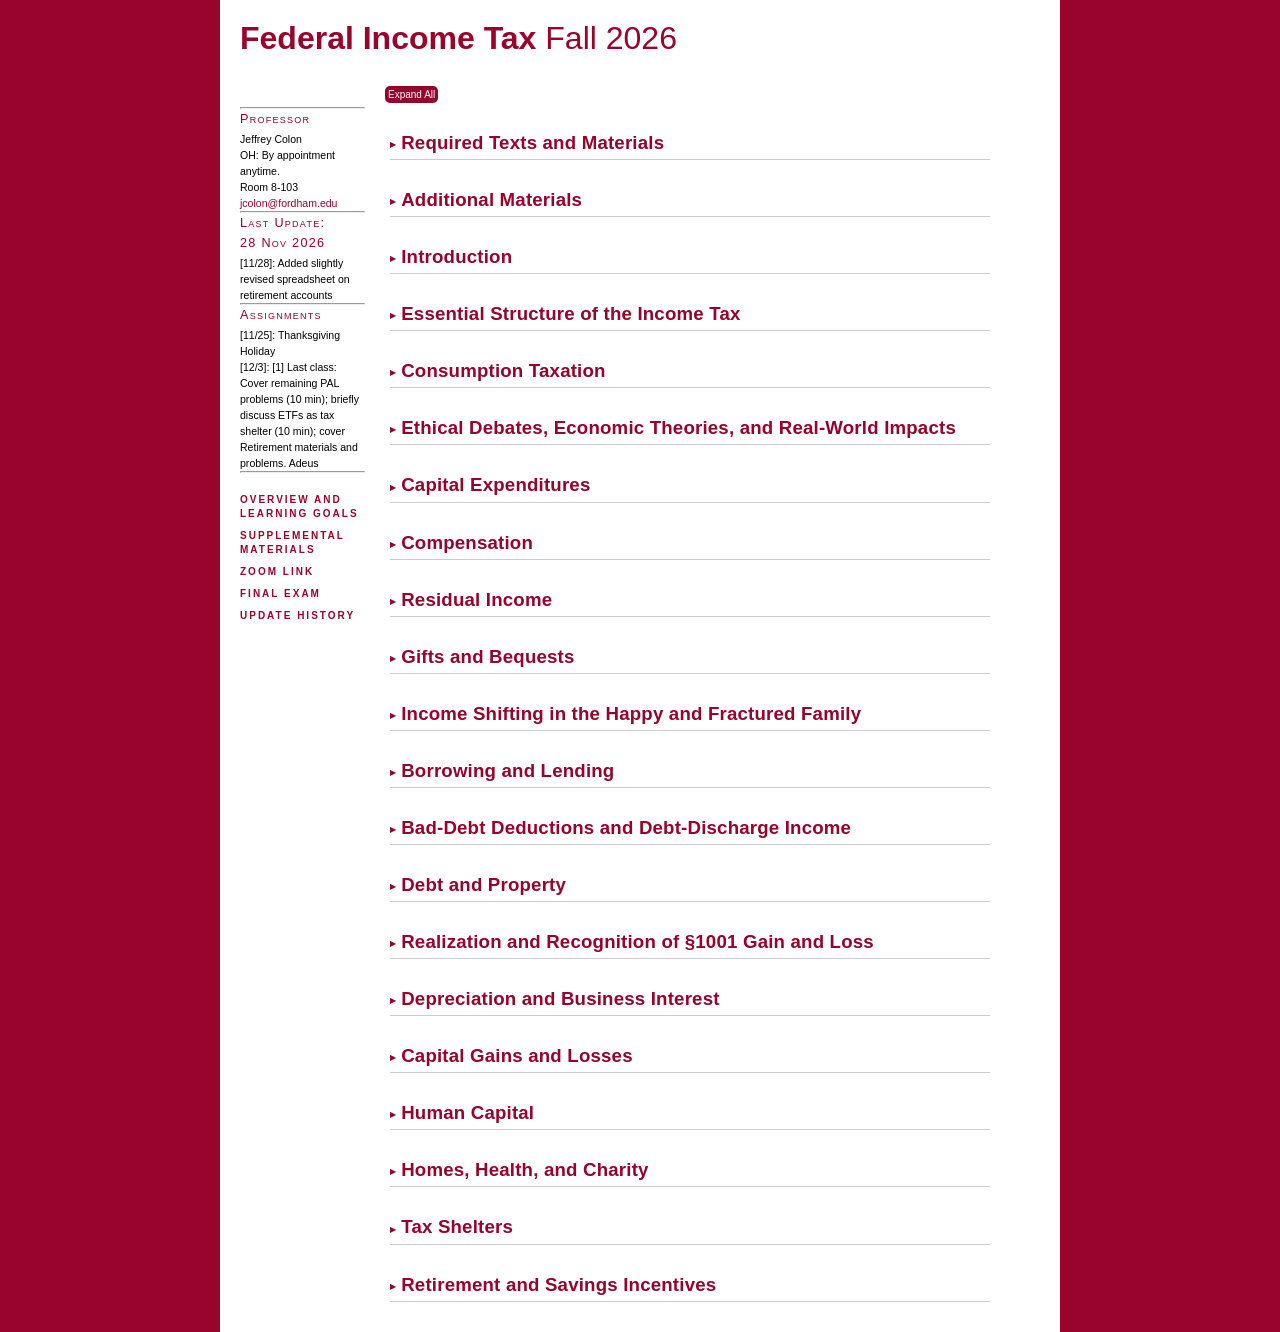
==== commit 14589679: "Updte" ====
--- a/index.html
+++ b/index.html
@@ -32,18 +32,17 @@
       <hr>
 
       <!-- Update the date and the note each time the page changes -->
-      <h1>Last Update:<br>21 Nov 2026</h1>
+      <h1>Last Update:<br>28 Nov 2026</h1>
       <small>
-        [11/21]: Corrected text page numbers for reading assignments for Chs 15, 17 &amp; 14; added a few materials on ETFs and tax shelters
+        [11/28]: Added slightly revised spreadsheet on retirement accounts
       </small>
       <hr>
 
       <!-- One line per class date: [MM/DD]: description<br> -->
       <h1>Assignments</h1>
       <small>
-        [11/23]: [2] Finish H&amp;C problems; Tax Shelter<br>
         [11/25]: Thanksgiving Holiday<br>
-        [12/3]: [1] Last class: Retirement. Adeus
+        [12/3]: [1] Last class: Cover remaining PAL problems (10 min); briefly discuss ETFs as tax shelter (10 min); cover Retirement materials and problems. Adeus
       </small>
       <hr>
     </div>
@@ -114,7 +113,7 @@
           <li><a href="https://taxfoundation.org/tax-reform-guide/">Option to Reform America's Tax Code (Tax Foundation)</a></li>
           <li><a href="https://www.irs.gov/newsroom/irs-releases-tax-inflation-adjustments-for-tax-year-2026-including-amendments-from-the-one-big-beautiful-bill">Inflation adjustments for 2026 (abridged list)</a>; <a href="https://www.irs.gov/pub/irs-drop/rp-25-32.pdf">Rev. Proc. 2025-32 (unabridged list)</a></li>
           <li><a href="2025 1040.pdf">Form 1040 (2025)</a></li>
-          <li><a href="2025 Schedule 1-A.pdf">Form 1040 Schedule 1</a> (additional income and adjustments)</li>
+          <li><a href="https://www.irs.gov/pub/irs-pdf/f1040s1.pdf">Form 1040 Schedule 1</a> (tips and overtime) and <a href="2025 Schedule 1-A.pdf">Form 1040 Schedule 1-A</a> (additional income and adjustments)</li>
           <li><a href="2025 Schedule 2.pdf">Form 1040 Schedule 2</a> (additional taxes)</li>
           <li><a href="2025 Schedule 3.pdf">Form 1040 Schedule 3</a> (additional credits and payments)</li>
           <li><a href="https://www.irs.gov/forms-pubs/schedules-for-form-1040">Additional 1040 Schedules</a> (A, B, C, etc.)</li>
@@ -461,16 +460,17 @@
         <small>FIT:</small> None
         <small class="pull-right"><a href="slides/FIT_RetirementPlans_2026S.pptx" class="link link-slides">Slides</a></small>
       </li>
-      <li><small>CODE &amp; REGS:</small> 530A [More coming]</li>
-      <li>
-        <small>ADDITIONAL READINGS:</small>
-        <ul>
+      <li><small>CODE &amp; REGS:</small> 530A; and just skim the Code sections referred to in the problems</li>
+      <li>
+        <small>ADDITIONAL READINGS:</small>
+        <ul>
+          <li><a href="2026_Retirement_Accounts_27Nov26.xlsx">Retirement Accounts Spreadsheet for 2026</a></li>
+          <li><a href="DC_Questions_28_Nov_2026_revised.docx">Retirement Account Questions</a></li>
           <li><a href="https://www.plansponsor.com/maximum-benefit-and-contributions-limits-table-2027/?utm_source=newsletter&utm_medium=email&utm_campaign=Newsdash">2027 Contribution Limits</a> Skim only</li>
-          <li><a href="2026_Retirement_Accounts_19Apr26.xlsx">Retirement Accounts Spreadsheet</a></li>
           <li><a href="Traditional or Roth WSJ.pdf">Roth or Regular IRA</a> (WSJ 2026)</li>
-          <li><a href="https://www.irs.gov/publications/p590a">IRS Publication on (all types of) IRAs</a></li>
-          <li><a href="https://www.napa-net.org/news/2024/5/court-backs-401k-beneficiary-designation-estate-claim/">P&amp;G v. Rolison (2026)</a> Be careful with your beneficiary designations</li>
-          <li>Trump Accounts: <a href="Trumps Account Gertsner.pdf">Driver behind Trump Accounts</a>; <a href="Trump Accounts Tax-Free Nest Eggs WSJ.pdf">Potential LT Benefits of Trump Accounts</a> (WSJ 2026); <a href="Trump Account Baldrige 20226.pdf">Trump Account vs Taxable Account</a></li>
+          <li><a href="https://www.irs.gov/publications/p590a">IRS Publication on (all types of) IRAs</a> (eyeball skim only)</li>
+          <li><a href="https://www.napa-net.org/news/2024/5/court-backs-401k-beneficiary-designation-estate-claim/">P&amp;G v. Rolison (2024)</a> Be careful with your beneficiary designations</li>
+          <li>Trump Accounts: <a href="Trumps Account Gertsner.pdf">Driver behind Trump Accounts</a>; <a href="Trump Accounts Tax-Free Nest Eggs WSJ.pdf">Potential LT Benefits of Trump Accounts</a> (WSJ 2026); <a href="Trump Account Baldrige 2026.pdf">Trump Account vs Taxable Account</a></li>
         </ul>
       </li>
     </ul>
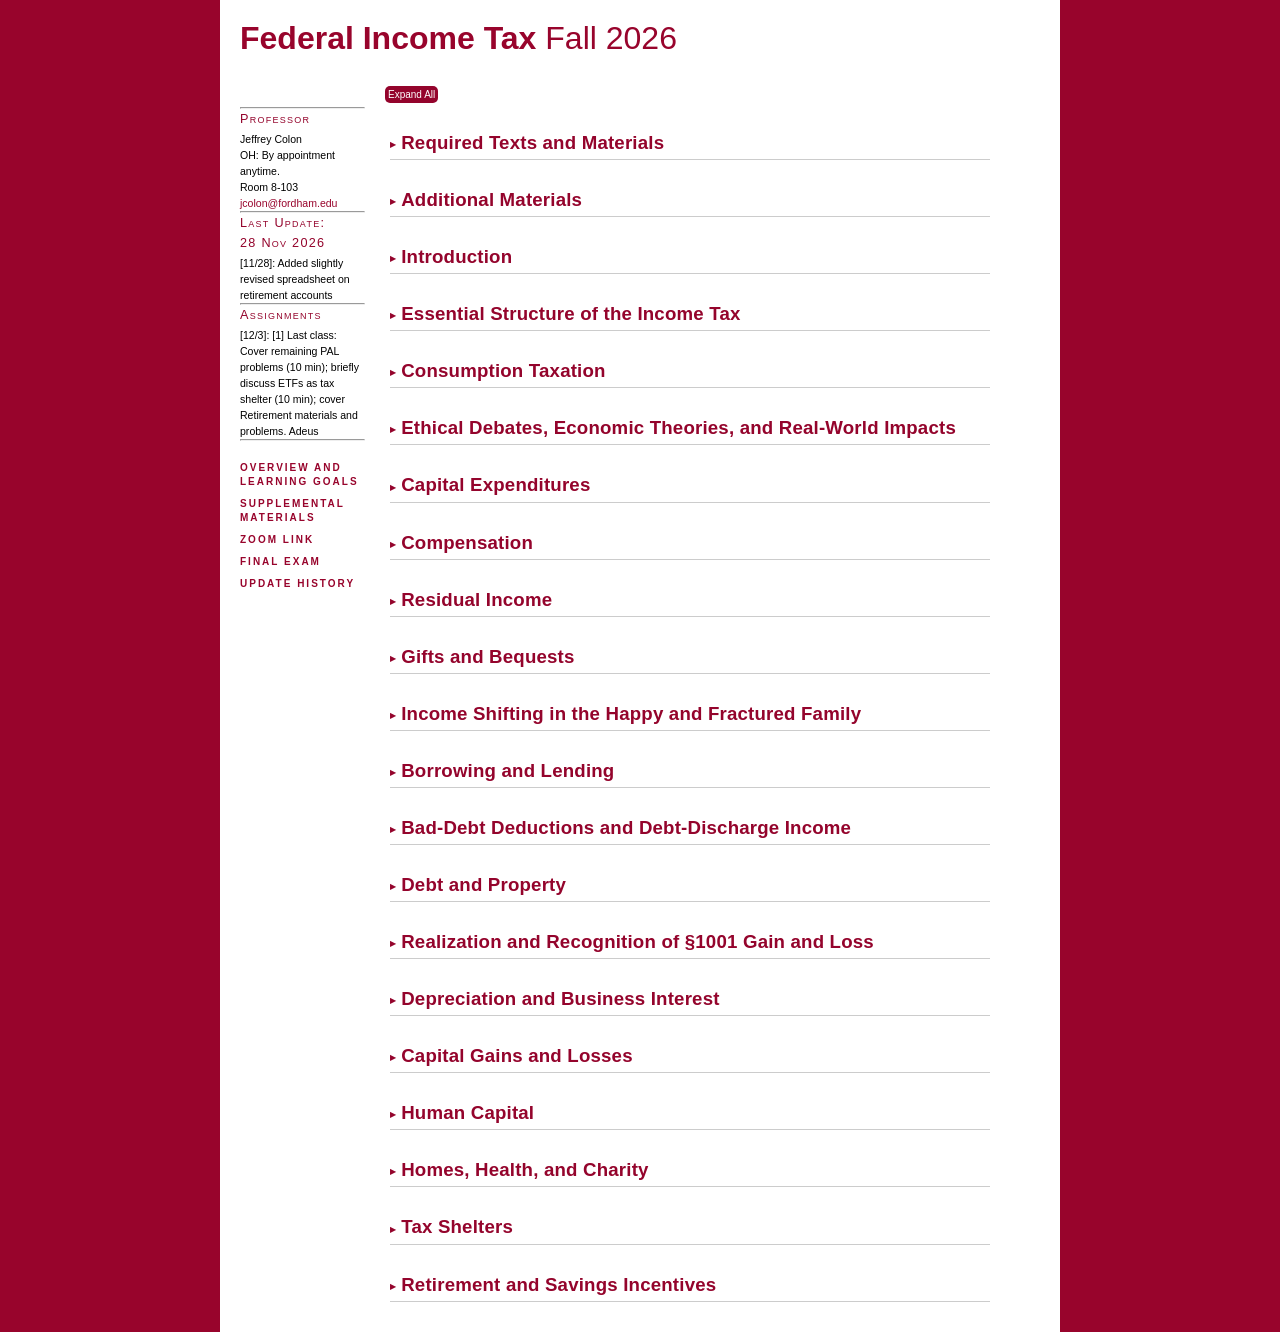
==== commit 2e92fff4: "Update" ====
--- a/index.html
+++ b/index.html
@@ -41,7 +41,6 @@
       <!-- One line per class date: [MM/DD]: description<br> -->
       <h1>Assignments</h1>
       <small>
-        [11/25]: Thanksgiving Holiday<br>
         [12/3]: [1] Last class: Cover remaining PAL problems (10 min); briefly discuss ETFs as tax shelter (10 min); cover Retirement materials and problems. Adeus
       </small>
       <hr>
